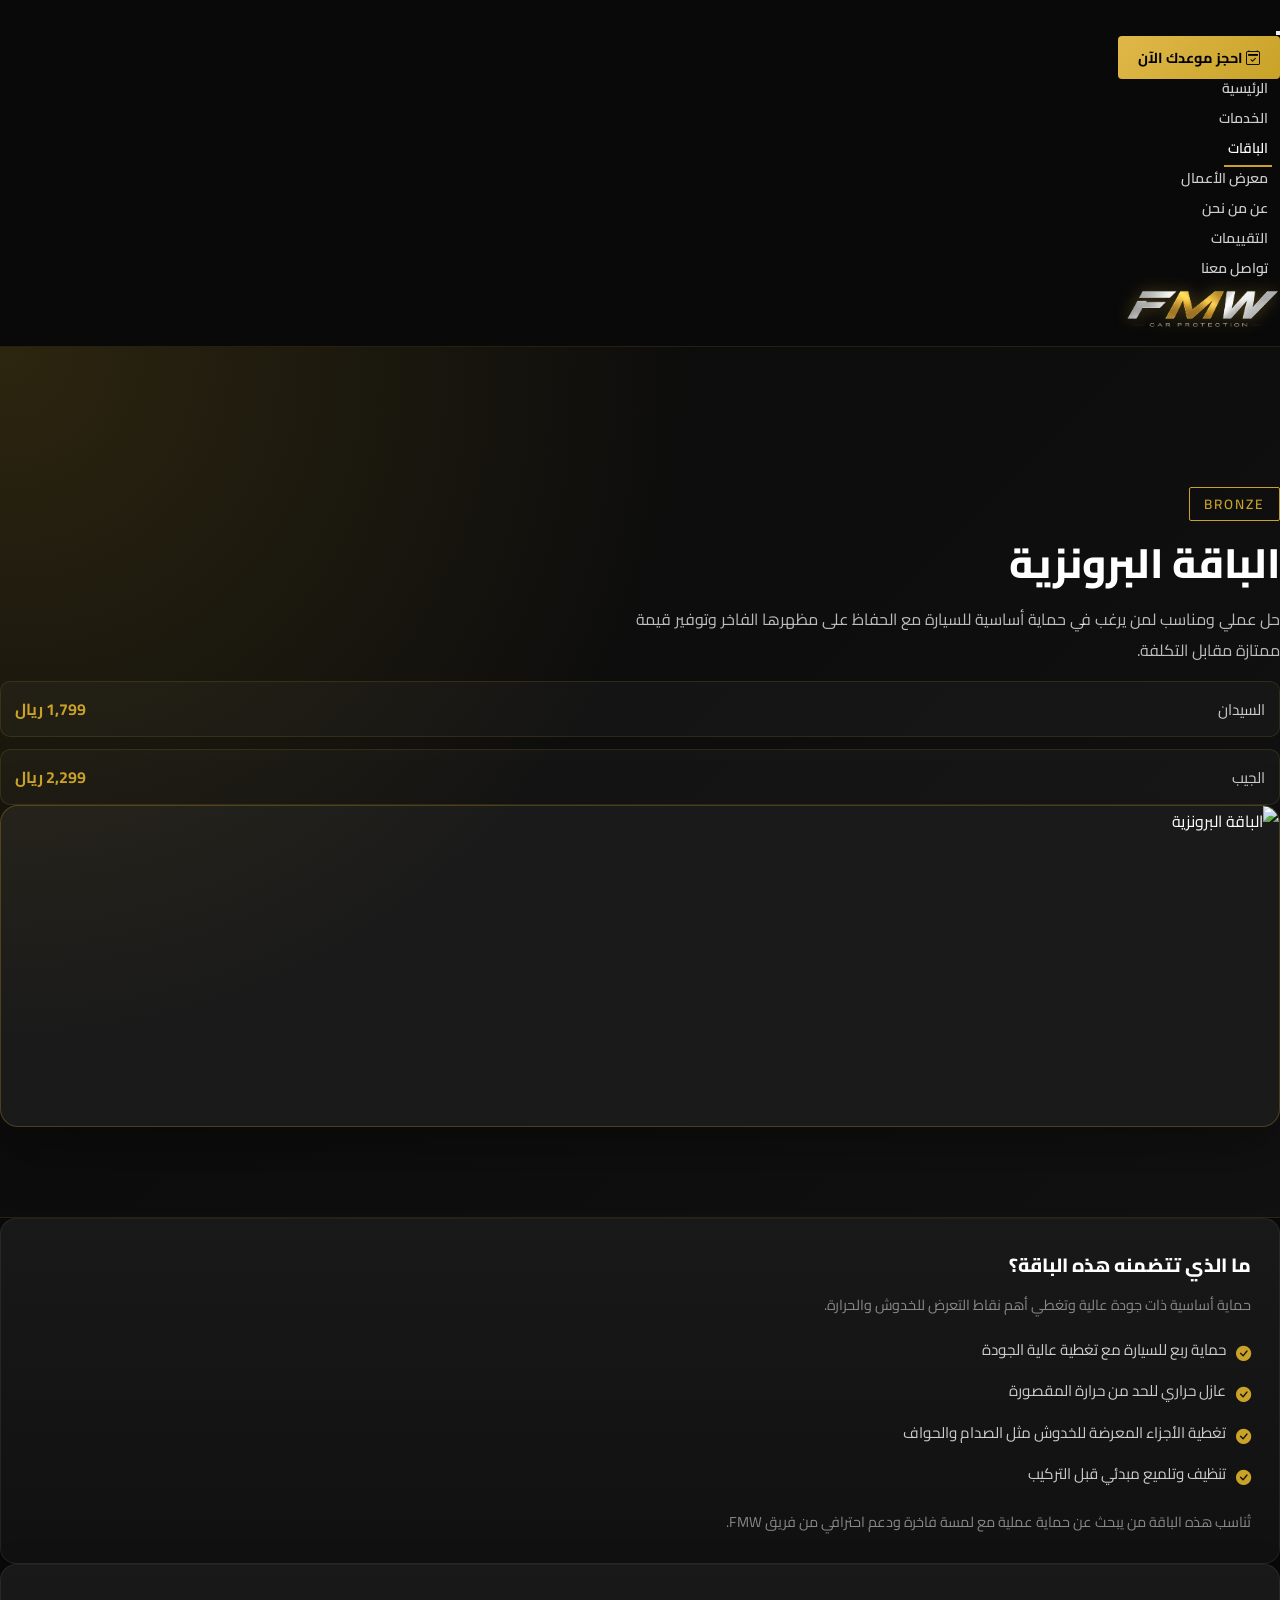
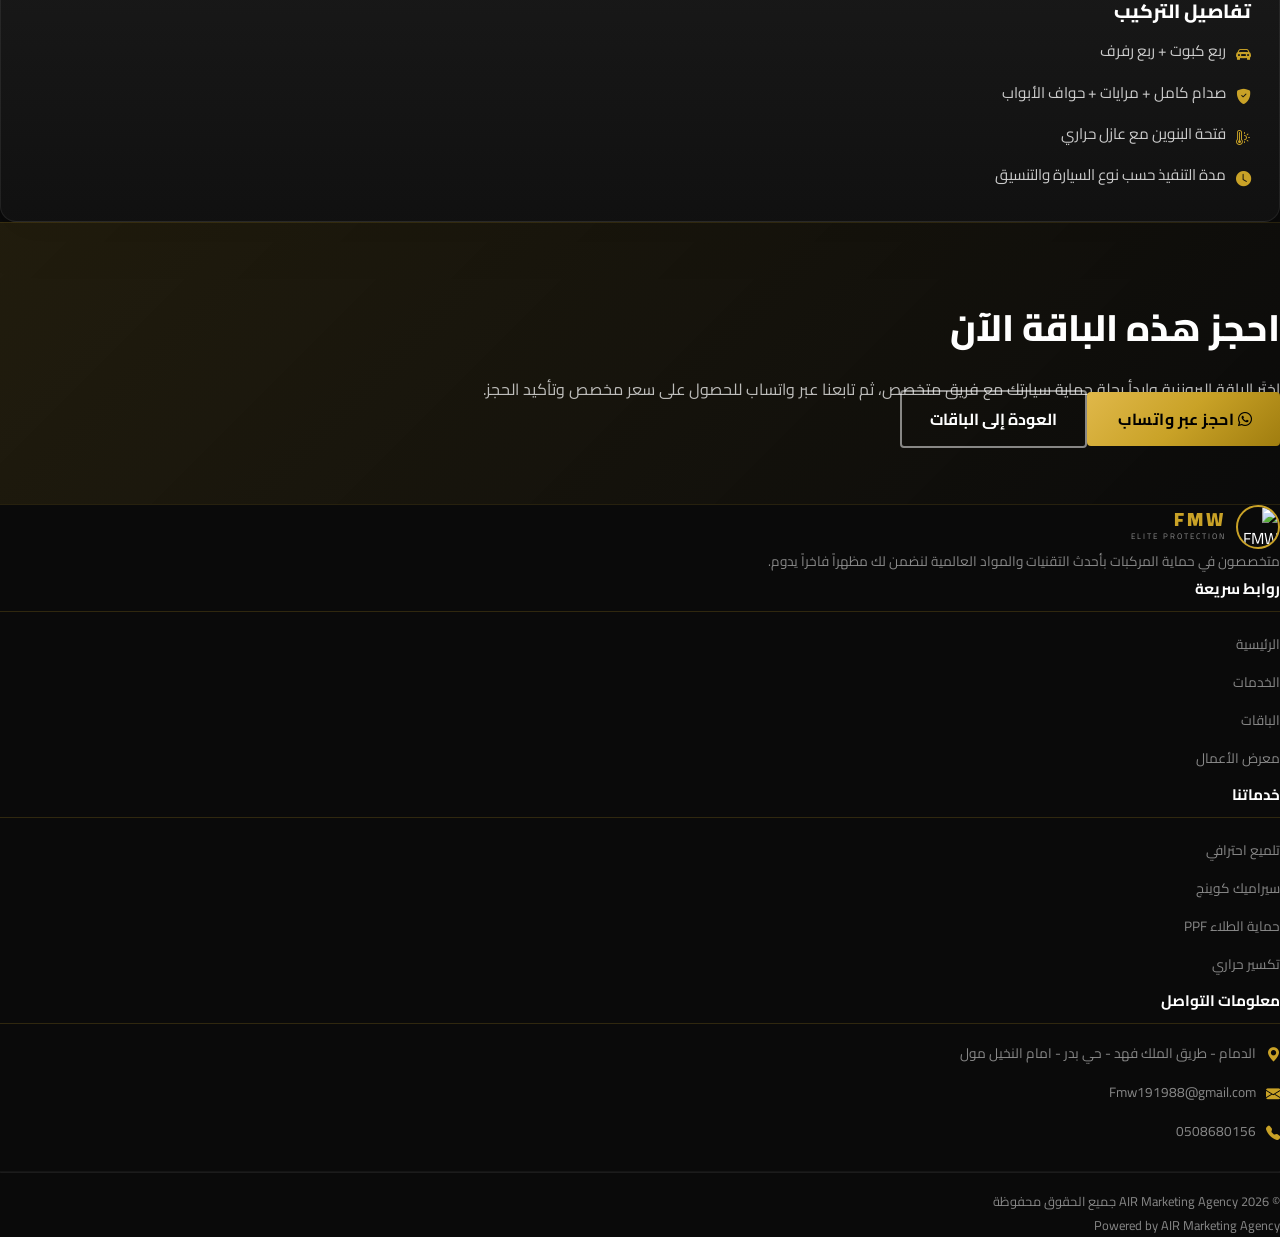
==== package-bronze.html @ 955fd6a6 "Add files via upload" ====
<!DOCTYPE html>
<html lang="ar" dir="rtl">
<head>
  <meta charset="UTF-8" />
  <meta name="viewport" content="width=device-width, initial-scale=1.0" />
  <title>FMW | الباقة البرونزية</title>
  <link rel="preconnect" href="https://fonts.googleapis.com" />
  <link rel="preconnect" href="https://fonts.gstatic.com" crossorigin />
  <link href="https://fonts.googleapis.com/css2?family=Cairo:wght@300;400;500;600;700;800;900&display=swap" rel="stylesheet" />
  <link href="https://cdn.jsdelivr.net/npm/bootstrap@5.3.2/dist/css/bootstrap.rtl.min.css" rel="stylesheet" crossorigin="anonymous" />
  <link rel="stylesheet" href="https://cdn.jsdelivr.net/npm/bootstrap-icons@1.11.4/font/bootstrap-icons.css" />
  <link rel="stylesheet" href="https://cdnjs.cloudflare.com/ajax/libs/font-awesome/6.5.0/css/all.min.css" crossorigin="anonymous" />
  <link rel="icon" href="logo/logo2.png" type="image/png" />
  <link rel="stylesheet" href="styles.css" />
</head>
<body class="pkg-detail-page">
  <nav class="navbar navbar-expand-lg navbar-dark fixed-top fmw-navbar" id="mainNav">
    <div class="container">
      <button class="navbar-toggler border-0" type="button" data-bs-toggle="collapse" data-bs-target="#navMenu" aria-controls="navMenu" aria-expanded="false" aria-label="تبديل التنقل" id="navToggler">
        <span class="navbar-toggler-icon"></span>
      </button>
      <div class="collapse navbar-collapse" id="navMenu">
        <a class="btn fmw-btn-book me-lg-3" href="index.html#contact" id="navBookBtn">
          <i class="bi bi-calendar2-check me-1"></i> احجز موعدك الآن
        </a>
        <ul class="navbar-nav mx-auto gap-lg-2">
          <li class="nav-item"><a class="nav-link" href="index.html#home">الرئيسية</a></li>
          <li class="nav-item"><a class="nav-link" href="index.html#services">الخدمات</a></li>
          <li class="nav-item"><a class="nav-link active" href="index.html#packages">الباقات</a></li>
          <li class="nav-item"><a class="nav-link" href="index.html#work">معرض الأعمال</a></li>
          <li class="nav-item"><a class="nav-link" href="index.html#about">عن من نحن</a></li>
          <li class="nav-item"><a class="nav-link" href="index.html#testimonials">التقييمات</a></li>
          <li class="nav-item"><a class="nav-link" href="index.html#contact">تواصل معنا</a></li>
        </ul>
      </div>
      <a class="navbar-brand fmw-logo-wrap" href="index.html#home">
        <img src="logo/logo2.png" alt="FMW Car Protection Logo" class="fmw-logo-img" />
      </a>
    </div>
  </nav>

  <section class="pkg-detail-hero">
    <div class="container">
      <div class="row align-items-center g-5">
        <div class="col-lg-7">
          <span class="section-tag">BRONZE</span>
          <h1>الباقة البرونزية</h1>
          <p>حل عملي ومناسب لمن يرغب في حماية أساسية للسيارة مع الحفاظ على مظهرها الفاخر وتوفير قيمة ممتازة مقابل التكلفة.</p>
          <div class="pkg-price-box">
            <div class="pkg-price-row"><span>السيدان</span><strong>1,799 ريال</strong></div>
            <div class="pkg-price-row"><span>الجيب</span><strong>2,299 ريال</strong></div>
          </div>
        </div>
        <div class="col-lg-5">
          <div class="pkg-detail-visual">
            <img src="https://images.unsplash.com/photo-1511919884226-fd3cad34687c?auto=format&fit=crop&w=1200&q=80" alt="الباقة البرونزية" />
          </div>
        </div>
      </div>
    </div>
  </section>

  <section class="py-5">
    <div class="container">
      <div class="row g-4">
        <div class="col-lg-8">
          <div class="pkg-detail-card">
            <h3>ما الذي تتضمنه هذه الباقة؟</h3>
            <p class="pkg-detail-subtitle">حماية أساسية ذات جودة عالية وتغطي أهم نقاط التعرض للخدوش والحرارة.</p>
            <ul class="pkg-detail-list">
              <li><i class="bi bi-check-circle-fill"></i> حماية ربع للسيارة مع تغطية عالية الجودة</li>
              <li><i class="bi bi-check-circle-fill"></i> عازل حراري للحد من حرارة المقصورة</li>
              <li><i class="bi bi-check-circle-fill"></i> تغطية الأجزاء المعرضة للخدوش مثل الصدام والحواف</li>
              <li><i class="bi bi-check-circle-fill"></i> تنظيف وتلميع مبدئي قبل التركيب</li>
            </ul>
            <p class="pkg-detail-note">تُناسب هذه الباقة من يبحث عن حماية عملية مع لمسة فاخرة ودعم احترافي من فريق FMW.</p>
          </div>
        </div>
        <div class="col-lg-4">
          <div class="pkg-detail-card">
            <h3>تفاصيل التركيب</h3>
            <ul class="pkg-detail-list">
              <li><i class="bi bi-car-front-fill"></i> ربع كبوت + ربع رفرف</li>
              <li><i class="bi bi-shield-fill-check"></i> صدام كامل + مرايات + حواف الأبواب</li>
              <li><i class="bi bi-thermometer-sun"></i> فتحة البنوين مع عازل حراري</li>
              <li><i class="bi bi-clock-fill"></i> مدة التنفيذ حسب نوع السيارة والتنسيق</li>
            </ul>
          </div>
        </div>
      </div>
    </div>
  </section>

  <section class="pkg-detail-cta">
    <div class="container text-center">
      <h2>احجز هذه الباقة الآن</h2>
      <p>اختَر الباقة البرونزية وابدأ رحلة حماية سيارتك مع فريق متخصص، ثم تابعنا عبر واتساب للحصول على سعر مخصص وتأكيد الحجز.</p>
      <div class="d-flex flex-wrap justify-content-center gap-3 mt-4">
        <a href="https://wa.me/966508680156" class="btn fmw-btn-gold btn-lg" target="_blank" rel="noopener">
          <i class="fab fa-whatsapp me-2"></i> احجز عبر واتساب
        </a>
        <a href="index.html#packages" class="btn fmw-btn-whatsapp btn-lg">العودة إلى الباقات</a>
      </div>
    </div>
  </section>

  <footer class="fmw-footer py-5">
    <div class="container">
      <div class="row gy-4">
        <div class="col-md-4 col-lg-3">
          <div class="footer-brand mb-3">
            <img src="logo/logo.jpeg" alt="FMW Logo" class="footer-logo" />
            <div>
              <span class="footer-brand-title">FMW</span>
              <span class="footer-brand-sub">ELITE PROTECTION</span>
            </div>
          </div>
          <p class="footer-desc">متخصصون في حماية المركبات بأحدث التقنيات والمواد العالمية لنضمن لك مظهراً فاخراً يدوم.</p>
        </div>
        <div class="col-6 col-md-4 col-lg-2">
          <h5 class="footer-heading">روابط سريعة</h5>
          <ul class="footer-links">
            <li><a href="index.html#home">الرئيسية</a></li>
            <li><a href="index.html#services">الخدمات</a></li>
            <li><a href="index.html#packages">الباقات</a></li>
            <li><a href="index.html#work">معرض الأعمال</a></li>
          </ul>
        </div>
        <div class="col-6 col-md-4 col-lg-3">
          <h5 class="footer-heading">خدماتنا</h5>
          <ul class="footer-links">
            <li><a href="index.html#services">تلميع احترافي</a></li>
            <li><a href="index.html#services">سيراميك كوينج</a></li>
            <li><a href="index.html#services">حماية الطلاء PPF</a></li>
            <li><a href="index.html#services">تكسير حراري</a></li>
          </ul>
        </div>
        <div class="col-md-6 col-lg-4">
          <h5 class="footer-heading">معلومات التواصل</h5>
          <ul class="footer-contact-list">
            <li><i class="bi bi-geo-alt-fill"></i><span>الدمام - طريق الملك فهد - حي بدر - امام النخيل مول</span></li>
            <li><i class="bi bi-envelope-fill"></i><span>Fmw191988@gmail.com</span></li>
            <li><i class="bi bi-telephone-fill"></i><span>0508680156</span></li>
          </ul>
        </div>
      </div>
      <hr class="footer-divider" />
      <div class="footer-bottom d-flex flex-column flex-md-row align-items-center justify-content-between">
        <p class="mb-0">© AIR Marketing Agency 2026 جميع الحقوق محفوظة</p>
        <a href="https://www.facebook.com/profile.php?id=61579556794328" target="_blank" class="text-gold-muted">Powered by AIR Marketing Agency</a>
      </div>
    </div>
  </footer>

  <div class="scroll-top-car-wrap" id="scrollTopBtn" aria-label="الرجوع للأعلى">
    <svg class="scroll-car-beams-svg" viewBox="0 0 100 100" fill="none" xmlns="http://www.w3.org/2000/svg">
      <polygon class="headlight-beam left-beam" points="38,12 10,-40 45,-40" fill="url(#beamGlow)" />
      <polygon class="headlight-beam right-beam" points="62,12 55,-40 90,-40" fill="url(#beamGlow)" />
      <circle cx="38" cy="12" r="10" fill="url(#bulbGlow)" />
      <circle cx="62" cy="12" r="10" fill="url(#bulbGlow)" />
      <defs>
        <linearGradient id="beamGlow" x1="50" y1="20" x2="50" y2="-40" gradientUnits="userSpaceOnUse">
          <stop offset="0%" stop-color="var(--gold-light)" stop-opacity="0.95" />
          <stop offset="35%" stop-color="var(--gold)" stop-opacity="0.45" />
          <stop offset="100%" stop-color="var(--gold)" stop-opacity="0" />
        </linearGradient>
        <radialGradient id="bulbGlow" cx="50%" cy="50%" r="50%">
          <stop offset="0%" stop-color="#ffffff" stop-opacity="1" />
          <stop offset="45%" stop-color="var(--gold-light)" stop-opacity="0.8" />
          <stop offset="100%" stop-color="var(--gold)" stop-opacity="0" />
        </radialGradient>
      </defs>
    </svg>
    <img src="logo/dodge_top_down.png" class="scroll-car-img" alt="Dodge Charger SRT" />
  </div>

  <script src="https://code.jquery.com/jquery-3.7.1.min.js" crossorigin="anonymous"></script>
  <script src="https://cdn.jsdelivr.net/npm/bootstrap@5.3.2/dist/js/bootstrap.bundle.min.js" crossorigin="anonymous"></script>
  <script src="https://cdn.jsdelivr.net/npm/lenis@1.1.18/dist/lenis.min.js"></script>
  <script src="scripts.js"></script>
</body>
</html>
---- styles.css ----
/* ============================================================
   FMW Elite Protection - styles.css
   Dark luxury theme - Arabic RTL
   ============================================================ */

/* ---- Google Font + CSS Variables ---- */
@import url('https://fonts.googleapis.com/css2?family=Cairo:wght@300;400;500;600;700;800;900&display=swap');

:root {
  --gold: #c9a227;
  --gold-light: #e0b84a;
  --gold-dark: #a07d0f;
  --dark: #0a0a0a;
  --dark-2: #111111;
  --dark-3: #1a1a1a;
  --dark-4: #222222;
  --dark-5: #2a2a2a;
  --border-dark: rgba(255,255,255,0.07);
  --text-muted: #888;
  --text-light: #ccc;
  --white: #ffffff;
  --transition: all 0.3s cubic-bezier(0.4, 0, 0.2, 1);
  --shadow-gold: 0 0 30px rgba(201,162,39,0.25);
}

/* ---- Reset & Base ---- */
*, *::before, *::after { box-sizing: border-box; margin: 0; padding: 0; }

html { scroll-behavior: smooth; }

body {
  font-family: 'Cairo', sans-serif;
  background-color: var(--dark);
  color: var(--white);
  direction: rtl;
  overflow-x: hidden;
}

img { max-width: 100%; display: block; }

a { text-decoration: none; color: inherit; }

/* ============================================================
   UTILITY
   ============================================================ */
.text-gold { color: var(--gold) !important; }
.text-gold-muted { color: var(--text-muted); }
.bg-dark-2 { background-color: var(--dark-2); }
.z-2 { z-index: 2; position: relative; }

/* ============================================================
   BUTTONS
   ============================================================ */
.fmw-btn-gold {
  background: linear-gradient(135deg, var(--gold-light) 0%, var(--gold) 50%, var(--gold-dark) 100%);
  color: #000;
  font-weight: 700;
  font-family: 'Cairo', sans-serif;
  border: none;
  border-radius: 4px;
  padding: 12px 28px;
  transition: var(--transition);
  letter-spacing: 0.5px;
}
.fmw-btn-gold:hover {
  transform: translateY(-2px);
  box-shadow: 0 8px 25px rgba(201,162,39,0.45);
  color: #000;
  background: linear-gradient(135deg, #f0d060 0%, var(--gold-light) 50%, var(--gold) 100%);
}

.fmw-btn-whatsapp {
  background: transparent;
  color: var(--white);
  font-weight: 700;
  font-family: 'Cairo', sans-serif;
  border: 2px solid rgba(255,255,255,0.5);
  border-radius: 4px;
  padding: 12px 28px;
  transition: var(--transition);
}
.fmw-btn-whatsapp:hover {
  border-color: var(--white);
  background: rgba(255,255,255,0.1);
  color: var(--white);
  transform: translateY(-2px);
}

.fmw-btn-book {
  background: linear-gradient(135deg, var(--gold-light), var(--gold));
  color: #000;
  font-weight: 700;
  font-family: 'Cairo', sans-serif;
  border: none;
  border-radius: 4px;
  padding: 8px 20px;
  font-size: 0.9rem;
  transition: var(--transition);
}
.fmw-btn-book:hover {
  box-shadow: var(--shadow-gold);
  transform: translateY(-1px);
  color: #000;
}

.fmw-btn-outline-gold {
  background: transparent;
  color: var(--gold);
  border: 2px solid var(--gold);
  border-radius: 4px;
  font-weight: 700;
  font-family: 'Cairo', sans-serif;
  padding: 10px 32px;
  transition: var(--transition);
}
.fmw-btn-outline-gold:hover {
  background: var(--gold);
  color: #000;
  transform: translateY(-2px);
  box-shadow: var(--shadow-gold);
}

/* ============================================================
   SECTION HEADERS
   ============================================================ */
.section-tag {
  display: inline-block;
  color: var(--gold);
  font-size: 0.85rem;
  font-weight: 600;
  letter-spacing: 2px;
  text-transform: uppercase;
  margin-bottom: 10px;
  border: 1px solid var(--gold);
  padding: 3px 14px;
  border-radius: 2px;
}

.section-tag-light {
  display: inline-block;
  color: var(--gold);
  font-size: 0.8rem;
  font-weight: 600;
  letter-spacing: 2px;
  text-transform: uppercase;
}

.section-title-ar {
  font-size: clamp(1.6rem, 3vw, 2.4rem);
  font-weight: 800;
  color: var(--white);
  line-height: 1.3;
}

.section-header { margin-bottom: 2rem; }

/* ============================================================
   NAVBAR
   ============================================================ */
.fmw-navbar {
  background: rgba(10, 10, 10, 0.92);
  backdrop-filter: blur(16px);
  -webkit-backdrop-filter: blur(16px);
  border-bottom: 1px solid rgba(201,162,39,0.15);
  padding: 12px 0;
  transition: var(--transition);
  z-index: 1000;
}

.fmw-navbar.scrolled {
  background: rgba(5, 5, 5, 0.98);
  border-bottom-color: rgba(201,162,39,0.3);
  box-shadow: 0 4px 30px rgba(0,0,0,0.5);
}

.fmw-logo-wrap {
  display: flex;
  align-items: center;
  gap: 0;
}

.fmw-logo-img {
  height: 52px;
  width: auto;
  object-fit: contain;
  border-radius: 0;
  border: none;
  filter: drop-shadow(0 0 8px rgba(201,162,39,0.35));
  transition: var(--transition);
  transform-origin: center;
}

.fmw-logo-wrap:hover .fmw-logo-img {
  filter: drop-shadow(0 0 14px rgba(201,162,39,0.65)) brightness(1.1);
  transform: scale(1.05);
}

.navbar-nav .nav-link {
  color: rgba(255,255,255,0.8) !important;
  font-size: 0.88rem;
  font-weight: 600;
  padding: 6px 12px !important;
  border-radius: 4px;
  transition: var(--transition);
  position: relative;
}

.navbar-nav .nav-link::after {
  content: '';
  position: absolute;
  bottom: 0;
  right: 50%;
  left: 50%;
  height: 2px;
  background: var(--gold);
  transition: var(--transition);
}

.navbar-nav .nav-link:hover::after,
.navbar-nav .nav-link.active::after {
  right: 8px;
  left: 8px;
}

.navbar-nav .nav-link:hover,
.navbar-nav .nav-link.active {
  color: var(--white) !important;
}

/* ============================================================
   HERO – Cinematic Video Background
   ============================================================ */
.hero-section {
  min-height: 100vh;
  background-color: var(--dark);
  display: flex;
  align-items: center;
  padding-top: 0;
}

/* ── Full-bleed Video ── */
.hero-video-bg {
  position: absolute;
  inset: 0;
  width: 100%;
  height: 100%;
  object-fit: cover;
  object-position: center;
  z-index: 0;
  /* Subtle slow zoom-in on load */
  animation: heroVideoZoom 20s ease-in-out infinite alternate;
}

@keyframes heroVideoZoom {
  from { transform: scale(1);   }
  to   { transform: scale(1.06); }
}

/* ── Overlay 1 – Dark base ── */
.hero-overlay-base {
  position: absolute;
  inset: 0;
  background: rgba(0, 0, 0, 0.52);
  z-index: 1;
}

/* ── Overlay 2 – Radial gradient (centre bright, edges dark) ── */
.hero-overlay-gradient {
  position: absolute;
  inset: 0;
  background:
    radial-gradient(ellipse 80% 60% at 50% 50%,
      rgba(0,0,0,0) 0%,
      rgba(0,0,0,0.55) 100%),
    linear-gradient(to bottom,
      rgba(0,0,0,0.55) 0%,
      rgba(0,0,0,0.05) 40%,
      rgba(0,0,0,0.05) 60%,
      rgba(0,0,0,0.75) 100%);
  z-index: 2;
}

/* ── Overlay 3 – Vignette ── */
.hero-overlay-vignette {
  position: absolute;
  inset: 0;
  box-shadow: inset 0 0 180px rgba(0,0,0,0.7);
  z-index: 3;
}

/* ── Overlay 4 – Subtle scanlines texture ── */
.hero-overlay-scanlines {
  position: absolute;
  inset: 0;
  background-image: repeating-linear-gradient(
    to bottom,
    transparent,
    transparent 3px,
    rgba(0,0,0,0.03) 3px,
    rgba(0,0,0,0.03) 4px
  );
  z-index: 4;
  pointer-events: none;
}

/* ── Gold Glow Orbs ── */
.hero-glow-orb {
  position: absolute;
  border-radius: 50%;
  filter: blur(80px);
  pointer-events: none;
  z-index: 3;
}
.hero-glow-1 {
  width: 500px;
  height: 500px;
  background: radial-gradient(circle, rgba(201,162,39,0.12) 0%, transparent 70%);
  top: -100px;
  left: 50%;
  transform: translateX(-50%);
  animation: glowPulse 6s ease-in-out infinite;
}
.hero-glow-2 {
  width: 350px;
  height: 350px;
  background: radial-gradient(circle, rgba(201,162,39,0.08) 0%, transparent 70%);
  bottom: 80px;
  right: 10%;
  animation: glowPulse 8s ease-in-out infinite reverse;
}

@keyframes glowPulse {
  0%, 100% { opacity: 0.6; transform: scale(1) translateX(-50%); }
  50%       { opacity: 1;   transform: scale(1.15) translateX(-50%); }
}
.hero-glow-2 { animation: glowPulse2 8s ease-in-out infinite reverse; }
@keyframes glowPulse2 {
  0%, 100% { opacity: 0.5; transform: scale(1);    }
  50%       { opacity: 0.9; transform: scale(1.2);  }
}

/* ── Content z-index ── */
.hero-z { z-index: 10; position: relative; }

.hero-content {
  padding: 3rem 0 2rem;
}

/* ── Brand Badge ── */
.hero-badge {
  display: flex;
  align-items: center;
  justify-content: center;
  gap: 16px;
  animation: fadeSlideDown 0.8s ease both;
}

.hero-badge-line {
  display: block;
  width: 60px;
  height: 1px;
  background: linear-gradient(to right, transparent, var(--gold));
}
.hero-badge-line:last-child {
  background: linear-gradient(to left, transparent, var(--gold));
}

.hero-badge-logo {
  height: 48px;
  width: auto;
  filter: drop-shadow(0 0 10px rgba(201,162,39,0.5)) brightness(1.15);
  animation: logoPulse 4s ease-in-out infinite;
}

@keyframes logoPulse {
  0%, 100% { filter: drop-shadow(0 0 10px rgba(201,162,39,0.5)) brightness(1.1); }
  50%       { filter: drop-shadow(0 0 20px rgba(201,162,39,0.8)) brightness(1.25); }
}

/* ── Main Title ── */
.hero-title {
  font-size: clamp(2.4rem, 6vw, 4.8rem);
  font-weight: 900;
  line-height: 1.15;
  color: var(--white);
  text-shadow: 0 4px 30px rgba(0,0,0,0.6);
  letter-spacing: -0.5px;
  animation: fadeSlideUp 0.9s ease 0.2s both;
}

.hero-title-accent {
  background: linear-gradient(90deg, var(--gold-light), var(--gold), var(--gold-dark));
  -webkit-background-clip: text;
  -webkit-text-fill-color: transparent;
  background-clip: text;
  filter: drop-shadow(0 2px 12px rgba(201,162,39,0.4));
}

/* ── Subtitle ── */
.hero-subtitle {
  font-size: clamp(0.95rem, 1.6vw, 1.15rem);
  color: rgba(255, 255, 255, 0.78);
  line-height: 1.9;
  font-weight: 400;
  animation: fadeSlideUp 0.9s ease 0.35s both;
}

/* ── Service Pills ── */
.hero-pills { animation: fadeSlideUp 0.9s ease 0.45s both; }

.hero-pill {
  display: inline-flex;
  align-items: center;
  gap: 7px;
  background: rgba(255, 255, 255, 0.06);
  border: 1px solid rgba(201, 162, 39, 0.3);
  border-radius: 100px;
  padding: 7px 16px;
  font-size: 0.82rem;
  color: rgba(255, 255, 255, 0.85);
  font-weight: 500;
  cursor: default;
  transition: var(--transition);
  backdrop-filter: blur(6px);
}

.hero-pill i {
  color: var(--gold);
  font-size: 0.9rem;
}

.hero-pill:hover {
  background: rgba(201, 162, 39, 0.18);
  border-color: var(--gold);
  color: var(--white);
  transform: translateY(-2px);
  box-shadow: 0 4px 16px rgba(201,162,39,0.2);
}

/* ── CTA Buttons ── */
.hero-cta { animation: fadeSlideUp 0.9s ease 0.55s both; }

.hero-btn-primary {
  padding: 14px 36px;
  font-size: 1rem;
  border-radius: 6px;
  box-shadow: 0 6px 30px rgba(201,162,39,0.35);
  letter-spacing: 0.3px;
}
.hero-btn-primary:hover {
  box-shadow: 0 10px 40px rgba(201,162,39,0.55);
  transform: translateY(-3px);
}

.hero-btn-secondary {
  padding: 14px 36px;
  font-size: 1rem;
  border-radius: 6px;
}

/* ── Scroll Indicator ── */
.hero-scroll-indicator {
  position: absolute;
  bottom: 36px;
  left: 50%;
  transform: translateX(-50%);
  z-index: 10;
  display: flex;
  flex-direction: column;
  align-items: center;
  gap: 8px;
  animation: fadeIn 1.2s ease 1s both;
}

.hero-scroll-text {
  font-size: 0.7rem;
  color: rgba(255,255,255,0.45);
  letter-spacing: 2px;
  text-transform: uppercase;
  font-weight: 500;
}

.hero-scroll-mouse {
  width: 22px;
  height: 36px;
  border: 1.5px solid rgba(201,162,39,0.5);
  border-radius: 12px;
  display: flex;
  justify-content: center;
  padding-top: 6px;
}

.hero-scroll-wheel {
  width: 3px;
  height: 7px;
  background: var(--gold);
  border-radius: 2px;
  animation: scrollWheel 1.8s ease-in-out infinite;
}

@keyframes scrollWheel {
  0%   { opacity: 1; transform: translateY(0);   }
  80%  { opacity: 0; transform: translateY(10px); }
  100% { opacity: 0; transform: translateY(0);   }
}

/* ── Bottom Gold Bar ── */
.hero-bottom-bar {
  position: absolute;
  bottom: 0;
  left: 0;
  right: 0;
  height: 2px;
  background: linear-gradient(to right, transparent, var(--gold), var(--gold-light), var(--gold), transparent);
  z-index: 10;
  animation: shimmer 3s ease-in-out infinite;
}

@keyframes shimmer {
  0%, 100% { opacity: 0.6; }
  50%       { opacity: 1;   }
}

/* ── Entrance Animations ── */
@keyframes fadeSlideDown {
  from { opacity: 0; transform: translateY(-20px); }
  to   { opacity: 1; transform: translateY(0);     }
}

@keyframes fadeSlideUp {
  from { opacity: 0; transform: translateY(24px); }
  to   { opacity: 1; transform: translateY(0);    }
}

@keyframes fadeIn {
  from { opacity: 0; }
  to   { opacity: 1; }
}



/* ============================================================
   STATS BAR
   ============================================================ */
.stats-bar {
  background: #0d0d0d;
  border-top: 1px solid rgba(201,162,39,0.2);
  border-bottom: 1px solid rgba(201,162,39,0.2);
  padding: 18px 0;
}

.stat-item {
  display: flex;
  align-items: center;
  gap: 14px;
  padding: 8px 10px;
  border-left: 1px solid rgba(255,255,255,0.06);
  justify-content: center;
}

.stat-item:last-child { border-left: none; }

.stat-icon {
  font-size: 1.8rem;
  color: var(--gold);
  flex-shrink: 0;
}

.stat-info {
  display: flex;
  flex-direction: column;
}

.stat-number {
  font-size: 1.5rem;
  font-weight: 800;
  color: var(--gold);
  line-height: 1;
}

.stat-label {
  font-size: 0.78rem;
  color: var(--text-muted);
  margin-top: 3px;
}

/* ============================================================
   SERVICES SECTION
   ============================================================ */
.section-services {
  background: var(--dark-2);
  padding: 80px 0;
}

.service-card {
  background: var(--dark-3);
  border: 1px solid var(--border-dark);
  border-radius: 12px;
  overflow: hidden;
  transition: var(--transition);
  display: flex;
  flex-direction: column;
}

.service-card:hover {
  transform: translateY(-8px);
  border-color: var(--gold);
  box-shadow: 0 20px 50px rgba(0,0,0,0.5), 0 0 0 1px rgba(201,162,39,0.3);
}

.service-card-img {
  position: relative;
  overflow: hidden;
  height: 200px;
}

.service-card-img img {
  width: 100%;
  height: 100%;
  object-fit: cover;
  transition: transform 0.5s ease;
}

.service-card:hover .service-card-img img {
  transform: scale(1.08);
}

.service-card-overlay {
  position: absolute;
  inset: 0;
  background: linear-gradient(to top, rgba(0,0,0,0.7) 0%, transparent 60%);
}

.service-card-body {
  padding: 20px;
  display: flex;
  flex-direction: column;
  flex: 1;
}

.service-card-title {
  font-size: 1.05rem;
  font-weight: 700;
  color: var(--white);
  margin-bottom: 8px;
}

.service-card-text {
  font-size: 0.85rem;
  color: var(--text-muted);
  line-height: 1.7;
  flex: 1;
  margin-bottom: 12px;
}

.service-link {
  font-size: 0.85rem;
  color: var(--gold);
  font-weight: 600;
  display: inline-flex;
  align-items: center;
  gap: 6px;
  transition: var(--transition);
}

.service-link:hover {
  color: var(--gold-light);
  gap: 10px;
}

/* ============================================================
   BEFORE/AFTER (RESULTS) SECTION
   ============================================================ */
.section-results {
  background: var(--dark);
  border-top: 1px solid var(--border-dark);
  border-bottom: 1px solid var(--border-dark);
}

.results-text-panel {
  background: var(--dark-2);
  min-height: 400px;
}

.results-title {
  font-size: 2.5rem;
  font-weight: 900;
  color: var(--white);
}

.results-nav {
  display: flex;
  gap: 10px;
}

.results-nav-btn {
  width: 40px;
  height: 40px;
  border-radius: 50%;
  border: 2px solid rgba(255,255,255,0.2);
  background: transparent;
  color: var(--white);
  display: flex;
  align-items: center;
  justify-content: center;
  cursor: pointer;
  transition: var(--transition);
}

.results-nav-btn.active,
.results-nav-btn:hover {
  border-color: var(--gold);
  background: var(--gold);
  color: #000;
}

/* Comparison slider */
.compare-container {
  position: relative;
  overflow: hidden;
  height: 450px;
  cursor: ew-resize;
  user-select: none;
}

.compare-after,
.compare-before {
  position: absolute;
  inset: 0;
}

.compare-after img,
.compare-before img {
  width: 100%;
  height: 100%;
  object-fit: cover;
}

.compare-before {
  width: 50%;
  overflow: hidden;
  border-right: 2px solid var(--gold);
}

.compare-handle {
  position: absolute;
  top: 0;
  bottom: 0;
  left: 50%;
  transform: translateX(-50%);
  width: 4px;
  background: var(--gold);
  z-index: 5;
  display: flex;
  align-items: center;
  justify-content: center;
}

.compare-handle-circle {
  width: 42px;
  height: 42px;
  border-radius: 50%;
  background: var(--gold);
  border: 3px solid var(--white);
  display: flex;
  align-items: center;
  justify-content: center;
  color: #000;
  font-size: 0.8rem;
  gap: 2px;
  box-shadow: 0 0 20px rgba(201,162,39,0.6);
}

.compare-label {
  position: absolute;
  top: 15px;
  padding: 4px 14px;
  background: rgba(0,0,0,0.7);
  border: 1px solid var(--gold);
  color: var(--gold);
  font-size: 0.8rem;
  font-weight: 700;
  letter-spacing: 1px;
  border-radius: 3px;
  z-index: 4;
}

.compare-label-before { right: calc(50% + 10px); }
.compare-label-after { left: calc(50% + 10px); }

/* ============================================================
   WHY US SECTION
   ============================================================ */
.section-why {
  background: var(--dark-3);
  padding: 80px 0;
}

.why-card {
  padding: 24px 16px;
  border: 1px solid var(--border-dark);
  border-radius: 10px;
  background: var(--dark-4);
  transition: var(--transition);
  cursor: default;
}

.why-card:hover {
  border-color: var(--gold);
  transform: translateY(-5px);
  box-shadow: 0 15px 40px rgba(0,0,0,0.4);
  background: var(--dark-5);
}

.why-icon {
  width: 56px;
  height: 56px;
  border-radius: 50%;
  background: rgba(201,162,39,0.12);
  border: 1px solid rgba(201,162,39,0.3);
  display: flex;
  align-items: center;
  justify-content: center;
  margin: 0 auto 14px;
  font-size: 1.4rem;
  color: var(--gold);
  transition: var(--transition);
}

.why-card:hover .why-icon {
  background: var(--gold);
  color: #000;
  box-shadow: 0 0 20px rgba(201,162,39,0.4);
}

.why-card p {
  font-size: 0.82rem;
  color: var(--text-light);
  margin: 0;
  font-weight: 500;
  line-height: 1.5;
}

/* ============================================================
   PACKAGES SECTION
   ============================================================ */
.section-packages {
  background: var(--dark-2);
  padding: 80px 0;
}

.pkg-card {
  background: var(--dark-3);
  border: 1px solid var(--border-dark);
  border-radius: 12px;
  padding: 28px 20px 20px;
  display: flex;
  flex-direction: column;
  transition: var(--transition);
  position: relative;
  overflow: hidden;
}

.pkg-card:hover {
  transform: translateY(-6px);
  border-color: rgba(201,162,39,0.4);
  box-shadow: 0 20px 50px rgba(0,0,0,0.5);
}

.pkg-card-featured {
  background: var(--dark-4);
  border-color: var(--gold) !important;
  box-shadow: 0 0 40px rgba(201,162,39,0.2);
  transform: scale(1.03);
}

.pkg-card-featured:hover {
  transform: scale(1.03) translateY(-6px);
}

.pkg-popular-badge {
  position: absolute;
  top: 0;
  left: 50%;
  transform: translateX(-50%);
  background: var(--gold);
  color: #000;
  font-size: 0.7rem;
  font-weight: 800;
  padding: 3px 16px;
  border-radius: 0 0 8px 8px;
  letter-spacing: 1px;
  white-space: nowrap;
}

.pkg-badge {
  display: inline-block;
  font-size: 0.9rem;
  font-weight: 800;
  letter-spacing: 3px;
  margin-bottom: 8px;
  padding: 4px 0;
}

.pkg-badge-bronze { color: #cd7f32; }
.pkg-badge-silver { color: #c0c0c0; }
.pkg-badge-gold { color: var(--gold); }
.pkg-badge-platinum { color: #e5e4e2; }

.pkg-name {
  font-size: 1.05rem;
  font-weight: 800;
  color: var(--white);
  margin-bottom: 2px;
}

.pkg-sub {
  font-size: 0.78rem;
  color: var(--text-muted);
  margin-bottom: 14px;
  padding-bottom: 14px;
  border-bottom: 1px solid var(--border-dark);
}

.pkg-features {
  display: flex;
  flex-direction: column;
  gap: 6px;
  margin-bottom: 16px;
}

.pkg-feature {
  font-size: 0.82rem;
  color: var(--text-light);
  display: flex;
  align-items: center;
  gap: 8px;
}

.pkg-feature i {
  color: var(--gold);
  font-size: 0.9rem;
}

.pkg-car-img {
  border-radius: 8px;
  overflow: hidden;
  margin-bottom: 16px;
  flex: 1;
}

.pkg-car-img img {
  width: 100%;
  height: 140px;
  object-fit: cover;
  transition: transform 0.4s ease;
}

.pkg-card:hover .pkg-car-img img { transform: scale(1.06); }

/* Package buttons */
.pkg-btn-bronze, .pkg-btn-silver, .pkg-btn-platinum {
  background: transparent;
  border: 1px solid rgba(255,255,255,0.25);
  color: var(--white);
  font-family: 'Cairo', sans-serif;
  font-weight: 700;
  padding: 10px;
  border-radius: 4px;
  transition: var(--transition);
}

.pkg-btn-bronze:hover {
  background: #cd7f32;
  border-color: #cd7f32;
  color: #000;
}

.pkg-btn-silver:hover {
  background: #c0c0c0;
  border-color: #c0c0c0;
  color: #000;
}

.pkg-btn-platinum:hover {
  background: #e5e4e2;
  border-color: #e5e4e2;
  color: #000;
}

.pkg-btn-gold {
  background: linear-gradient(135deg, var(--gold-light), var(--gold));
  border: none;
  color: #000;
  font-family: 'Cairo', sans-serif;
  font-weight: 700;
  padding: 10px;
  border-radius: 4px;
  transition: var(--transition);
}

.pkg-btn-gold:hover {
  box-shadow: var(--shadow-gold);
  transform: translateY(-2px);
  color: #000;
}

/* ============================================================
   PACKAGE DETAIL PAGES
   ============================================================ */
.pkg-detail-page {
  background: var(--dark);
  color: var(--white);
}

.pkg-detail-hero {
  position: relative;
  overflow: hidden;
  padding: 140px 0 90px;
  background: linear-gradient(135deg, rgba(10,10,10,0.98) 0%, rgba(18,18,18,0.95) 100%);
  border-bottom: 1px solid rgba(201,162,39,0.16);
}

.pkg-detail-hero::before {
  content: '';
  position: absolute;
  inset: 0;
  background: radial-gradient(circle at top left, rgba(201,162,39,0.18), transparent 45%);
  pointer-events: none;
}

.pkg-detail-hero .section-tag {
  margin-bottom: 16px;
}

.pkg-detail-hero h1 {
  font-size: clamp(1.8rem, 3.2vw, 2.8rem);
  font-weight: 800;
  line-height: 1.3;
  margin-bottom: 14px;
}

.pkg-detail-hero p {
  color: rgba(255,255,255,0.72);
  font-size: 1rem;
  line-height: 1.9;
  max-width: 680px;
}

.pkg-detail-visual {
  border: 1px solid rgba(201,162,39,0.28);
  border-radius: 18px;
  overflow: hidden;
  box-shadow: 0 20px 60px rgba(0,0,0,0.35);
  background: var(--dark-3);
}

.pkg-detail-visual img {
  width: 100%;
  height: 100%;
  min-height: 320px;
  object-fit: cover;
}

.pkg-detail-card {
  background: linear-gradient(180deg, rgba(26,26,26,0.95) 0%, rgba(17,17,17,0.97) 100%);
  border: 1px solid rgba(255,255,255,0.07);
  border-radius: 16px;
  padding: 28px;
  height: 100%;
  box-shadow: 0 16px 40px rgba(0,0,0,0.24);
}

.pkg-detail-card h3 {
  font-size: 1.2rem;
  font-weight: 800;
  color: var(--white);
  margin-bottom: 8px;
}

.pkg-detail-subtitle {
  color: var(--text-muted);
  font-size: 0.9rem;
  margin-bottom: 18px;
}

.pkg-detail-list {
  list-style: none;
  padding: 0;
  margin: 0;
  display: flex;
  flex-direction: column;
  gap: 10px;
}

.pkg-detail-list li {
  display: flex;
  align-items: flex-start;
  gap: 10px;
  color: var(--text-light);
  font-size: 0.95rem;
  line-height: 1.8;
}

.pkg-detail-list li i {
  color: var(--gold);
  margin-top: 4px;
  flex-shrink: 0;
}

.pkg-price-box {
  display: flex;
  flex-direction: column;
  gap: 12px;
  margin-top: 16px;
}

.pkg-price-row {
  display: flex;
  justify-content: space-between;
  align-items: center;
  padding: 12px 14px;
  border-radius: 10px;
  background: rgba(255,255,255,0.03);
  border: 1px solid rgba(201,162,39,0.14);
}

.pkg-price-row span {
  color: var(--text-light);
  font-size: 0.95rem;
}

.pkg-price-row strong {
  color: var(--gold);
  font-size: 1rem;
}

.pkg-detail-note {
  margin-top: 18px;
  color: var(--text-muted);
  font-size: 0.9rem;
  line-height: 1.8;
}

.pkg-detail-cta {
  background: linear-gradient(135deg, rgba(201,162,39,0.12), rgba(10,10,10,0.95));
  border-top: 1px solid rgba(201,162,39,0.16);
  padding: 70px 0;
}

.pkg-detail-cta h2 {
  font-size: clamp(1.6rem, 3vw, 2.3rem);
  font-weight: 800;
  margin-bottom: 12px;
}

.pkg-detail-cta p {
  color: rgba(255,255,255,0.72);
  font-size: 1rem;
  line-height: 1.9;
}

/* ============================================================
   PORTFOLIO SECTION
   ============================================================ */
.section-portfolio {
  background: var(--dark);
  padding: 80px 0;
}

.portfolio-tabs {
  flex-wrap: wrap;
}

.port-tab {
  background: transparent;
  border: 1px solid var(--border-dark);
  color: var(--text-muted);
  padding: 7px 18px;
  border-radius: 4px;
  font-family: 'Cairo', sans-serif;
  font-size: 0.85rem;
  font-weight: 600;
  cursor: pointer;
  transition: var(--transition);
}

.port-tab:hover,
.port-tab.active {
  background: var(--gold);
  border-color: var(--gold);
  color: #000;
}

.port-card {
  border-radius: 10px;
  overflow: hidden;
  position: relative;
  aspect-ratio: 4/3;
  cursor: pointer;
}

.port-card img {
  width: 100%;
  height: 100%;
  object-fit: cover;
  transition: transform 0.4s ease;
}

.port-card:hover img { transform: scale(1.08); }

.port-card-overlay {
  position: absolute;
  inset: 0;
  background: linear-gradient(to top, rgba(0,0,0,0.8) 0%, transparent 60%);
  display: flex;
  align-items: flex-end;
  justify-content: center;
  padding: 14px;
  opacity: 0;
  transition: var(--transition);
}

.port-card:hover .port-card-overlay { opacity: 1; }

.port-card-overlay span {
  color: var(--white);
  font-size: 0.85rem;
  font-weight: 700;
  background: var(--gold);
  color: #000;
  padding: 3px 12px;
  border-radius: 3px;
}

.port-item {
  transition: opacity 0.3s ease, transform 0.3s ease;
}

.port-item.hidden {
  display: none;
}

/* ============================================================
   TESTIMONIALS SECTION
   ============================================================ */
.section-testimonials {
  background: var(--dark-2);
  padding: 80px 0;
}

.testi-card {
  background: var(--dark-3);
  border: 1px solid var(--border-dark);
  border-radius: 12px;
  padding: 28px;
  transition: var(--transition);
}

.testi-card:hover {
  border-color: rgba(201,162,39,0.3);
  transform: translateY(-5px);
  box-shadow: 0 15px 40px rgba(0,0,0,0.4);
}

.testi-stars {
  color: var(--gold);
  font-size: 1.1rem;
  letter-spacing: 3px;
  margin-bottom: 14px;
}

.testi-text {
  font-size: 0.9rem;
  color: var(--text-light);
  line-height: 1.8;
  margin-bottom: 20px;
  font-style: italic;
}

.testi-author {
  display: flex;
  align-items: center;
  gap: 12px;
}

.testi-avatar {
  width: 44px;
  height: 44px;
  border-radius: 50%;
  background: linear-gradient(135deg, var(--gold), var(--gold-dark));
  color: #000;
  font-weight: 800;
  font-size: 1.1rem;
  display: flex;
  align-items: center;
  justify-content: center;
  flex-shrink: 0;
}

.testi-author strong {
  display: block;
  font-size: 0.9rem;
  color: var(--white);
}

.testi-author small {
  font-size: 0.78rem;
  color: var(--text-muted);
}

.testi-dots {
  display: flex;
  justify-content: center;
  gap: 8px;
  margin-top: 24px;
}

.testi-dot {
  width: 8px;
  height: 8px;
  border-radius: 50%;
  background: var(--border-dark);
  cursor: pointer;
  transition: var(--transition);
}

.testi-dot.active {
  background: var(--gold);
  transform: scale(1.3);
}

/* ============================================================
   CTA SECTION
   ============================================================ */
.section-cta {
  background: var(--dark-3);
  background-image: url('https://images.unsplash.com/photo-1552519507-da3b142c6e3d?auto=format&fit=crop&w=1920&q=80');
  background-size: cover;
  background-position: center;
  background-attachment: scroll;
  position: relative;
  overflow: hidden;
}

.cta-bg-overlay {
  position: absolute;
  inset: 0;
  background: linear-gradient(to right, rgba(0,0,0,0.92) 0%, rgba(0,0,0,0.75) 60%, rgba(0,0,0,0.4) 100%);
  z-index: 1;
}

.cta-car-bg {
  position: absolute;
  inset: 0;
  background: radial-gradient(ellipse at 20% 50%, rgba(201,162,39,0.08) 0%, transparent 60%);
  z-index: 1;
}

.cta-pretitle {
  font-size: 0.85rem;
  color: var(--gold);
  font-weight: 600;
  letter-spacing: 2px;
  text-transform: uppercase;
  margin-bottom: 10px;
}

.cta-title {
  font-size: clamp(2rem, 4vw, 3rem);
  font-weight: 900;
  color: var(--white);
  margin-bottom: 12px;
}

.cta-sub {
  font-size: 1rem;
  color: rgba(255,255,255,0.7);
  line-height: 1.7;
}

/* ============================================================
   FOOTER
   ============================================================ */
.fmw-footer {
  background: var(--dark);
  border-top: 1px solid rgba(201,162,39,0.15);
}

.footer-brand {
  display: flex;
  align-items: center;
  gap: 10px;
}

.footer-logo {
  width: 44px;
  height: 44px;
  border-radius: 50%;
  object-fit: cover;
  border: 2px solid var(--gold);
}

.footer-brand-title {
  display: block;
  font-size: 1.2rem;
  font-weight: 900;
  color: var(--gold);
  letter-spacing: 3px;
  line-height: 1;
}

.footer-brand-sub {
  display: block;
  font-size: 0.5rem;
  color: var(--text-muted);
  letter-spacing: 2px;
  text-transform: uppercase;
}

.footer-desc {
  font-size: 0.85rem;
  color: var(--text-muted);
  line-height: 1.8;
}

.footer-heading {
  font-size: 0.95rem;
  font-weight: 700;
  color: var(--white);
  margin-bottom: 16px;
  padding-bottom: 8px;
  border-bottom: 1px solid rgba(201,162,39,0.2);
}

.footer-links {
  list-style: none;
  padding: 0;
}

.footer-links li {
  margin-bottom: 8px;
}

.footer-links a {
  font-size: 0.85rem;
  color: var(--text-muted);
  transition: var(--transition);
  display: inline-block;
}

.footer-links a:hover {
  color: var(--gold);
  transform: translateX(-4px);
}

.footer-contact-list {
  list-style: none;
  padding: 0;
  display: flex;
  flex-direction: column;
  gap: 10px;
}

.footer-contact-list li {
  display: flex;
  align-items: flex-start;
  gap: 10px;
  font-size: 0.85rem;
  color: var(--text-muted);
}

.footer-contact-list i {
  color: var(--gold);
  font-size: 0.9rem;
  margin-top: 2px;
  flex-shrink: 0;
}

.social-icon {
  width: 36px;
  height: 36px;
  border-radius: 50%;
  border: 1px solid var(--border-dark);
  display: flex;
  align-items: center;
  justify-content: center;
  color: var(--text-muted);
  font-size: 0.9rem;
  transition: var(--transition);
}

.social-icon:hover {
  border-color: var(--gold);
  background: var(--gold);
  color: #000;
  transform: translateY(-3px);
}

.footer-divider {
  border-color: var(--border-dark);
  margin: 24px 0 16px;
}

.footer-bottom {
  font-size: 0.8rem;
  color: var(--text-muted);
}

/* ============================================================
   SCROLL TO TOP BUTTON
   ============================================================ */
/* ============================================================
   LENIS SMOOTH SCROLL INTEGRATION
   ============================================================ */
html.lenis,
html.lenis body {
  height: auto;
}

.lenis.lenis-smooth {
  scroll-behavior: auto !important;
}

.lenis.lenis-smooth [data-lenis-prevent] {
  overscroll-behavior: contain;
}

.lenis.lenis-stopped {
  overflow: hidden;
}

.lenis.lenis-scrolling iframe {
  pointer-events: none;
}

/* ============================================================
   SCROLL TO TOP CAR (Dodge Charger SRT)
   ============================================================ */
.scroll-top-car-wrap {
  position: fixed;
  bottom: 30px;
  left: 30px;
  width: 75px;
  height: 75px;
  cursor: pointer;
  z-index: 999;
  opacity: 0;
  visibility: hidden;
  transform: translateY(30px) scale(0.9);
  transition: opacity 0.4s ease, visibility 0.4s ease, transform 0.4s cubic-bezier(0.34, 1.56, 0.64, 1);
  filter: drop-shadow(0 8px 15px rgba(0,0,0,0.6));
}

.scroll-top-car-wrap.visible {
  opacity: 1;
  visibility: visible;
  transform: translateY(0) scale(1);
}

.scroll-car-beams-svg {
  position: absolute;
  top: 0;
  left: 0;
  width: 100%;
  height: 100%;
  overflow: visible;
  z-index: 2;
  pointer-events: none;
}

.scroll-car-img {
  position: absolute;
  top: 0;
  left: 0;
  width: 100%;
  height: 100%;
  object-fit: contain;
  transform: rotate(180deg);
  filter: drop-shadow(0 6px 12px rgba(0, 0, 0, 0.7));
  z-index: 1;
  pointer-events: none;
}

/* Headlight beam starts with very faint ambient glow, then gets super bright on hover */
.headlight-beam {
  opacity: 0.15;
  transition: opacity 0.3s ease, transform 0.3s ease;
}

.left-beam {
  transform-origin: 38px 12px;
}

.right-beam {
  transform-origin: 62px 12px;
}

/* Bulbs always have a tiny flare */
.scroll-top-car-wrap circle[fill="url(#bulbGlow)"] {
  opacity: 0.25;
  transition: opacity 0.3s ease;
}

/* Engine vibration and shine on hover */
.scroll-top-car-wrap:hover {
  animation: carVibrate 0.1s linear infinite;
  transform: translateY(-5px) scale(1.05);
}

.scroll-top-car-wrap:hover .headlight-beam {
  opacity: 0.95;
  animation: lightBeamPulse 1.2s ease-in-out infinite alternate;
  transform: scaleY(1.15);
}

.scroll-top-car-wrap:hover circle[fill="url(#bulbGlow)"] {
  opacity: 1;
}

/* Accelerating animation when clicked */
.scroll-top-car-wrap.accelerating {
  animation: carLaunch 0.8s cubic-bezier(0.6, -0.28, 0.735, 0.045) forwards !important;
  pointer-events: none;
}

.scroll-top-car-wrap.accelerating .headlight-beam {
  opacity: 1;
  transform: scaleY(1.5) scaleX(1.1);
  filter: brightness(1.5);
}

@keyframes carVibrate {
  0% { transform: translateY(-5px) translateX(0) scale(1.05); }
  25% { transform: translateY(-5px) translateX(0.5px) scale(1.05); }
  50% { transform: translateY(-4.5px) translateX(-0.5px) scale(1.05); }
  75% { transform: translateY(-5.5px) translateX(0.5px) scale(1.05); }
  100% { transform: translateY(-5px) translateX(0) scale(1.05); }
}

@keyframes lightBeamPulse {
  0% { opacity: 0.75; }
  100% { opacity: 1; filter: brightness(1.3); }
}

@keyframes carLaunch {
  0% {
    transform: translateY(-5px) scale(1.05);
  }
  20% {
    transform: translateY(12px) scale(0.95); /* pre-launch engine rev/dip */
  }
  100% {
    transform: translateY(-120vh) scale(0.65); /* launch out of view to the top */
    opacity: 0.8;
  }
}

/* ============================================================
   AOS-STYLE ENTRANCE ANIMATIONS
   ============================================================ */
.fade-up {
  opacity: 0;
  transform: translateY(30px);
  transition: opacity 0.6s ease, transform 0.6s ease;
}

.fade-up.visible {
  opacity: 1;
  transform: translateY(0);
}

/* ============================================================
   RESPONSIVE
   ============================================================ */

/* Tablet */
@media (max-width: 991.98px) {
  .hero-section {
    background-attachment: scroll;
    background-position: center center;
    min-height: 90vh;
  }
  .section-cta { background-attachment: scroll; }
  .compare-container { height: 300px; }
  .results-text-panel { min-height: auto; }
  .pkg-card-featured { transform: none; }
  .pkg-card-featured:hover { transform: translateY(-6px); }
  .stat-item { border-left: none; border-bottom: 1px solid var(--border-dark); }
  .stat-item:last-child { border-bottom: none; }
}

/* Mobile */
@media (max-width: 767.98px) {
  .fmw-navbar { padding: 8px 0; }
  .fmw-logo-img { width: 38px; height: 38px; }
  .fmw-brand-title { font-size: 1.1rem; }

  .hero-section { min-height: 100svh; }
  .hero-title { font-size: 1.8rem; }
  .hero-subtitle { font-size: 0.9rem; }
  .hero-service-item { padding: 8px 10px; font-size: 0.7rem; }
  .hero-service-item i { font-size: 1rem; }

  .stats-bar { padding: 10px 0; }
  .stat-number { font-size: 1.2rem; }

  .compare-container { height: 220px; }
  .compare-handle-circle { width: 30px; height: 30px; font-size: 0.65rem; }

  .section-services,
  .section-why,
  .section-packages,
  .section-portfolio,
  .section-testimonials { padding: 50px 0; }

  .pkg-card { padding: 20px 16px 16px; }

  .cta-title { font-size: 1.8rem; }

  .footer-brand-title { font-size: 1rem; }

  .scroll-top-btn { bottom: 20px; left: 20px; }
}

/* Small mobile */
@media (max-width: 480px) {
  .hero-services-row { gap: 8px; }
  .hero-cta { flex-direction: column; }
  .hero-cta .btn { width: 100%; text-align: center; }
}





.details{
  color: var(--text-muted);
  font-size: 12px;
  
}

.price {
  font-size: 12px;
  font-weight: 600;
  color: var(--gold);
  line-height: 1;
}
.price span {
  font-size: 12px;
  font-weight: 600;
  color: var(--text-muted);
  margin-left: 4px;
}
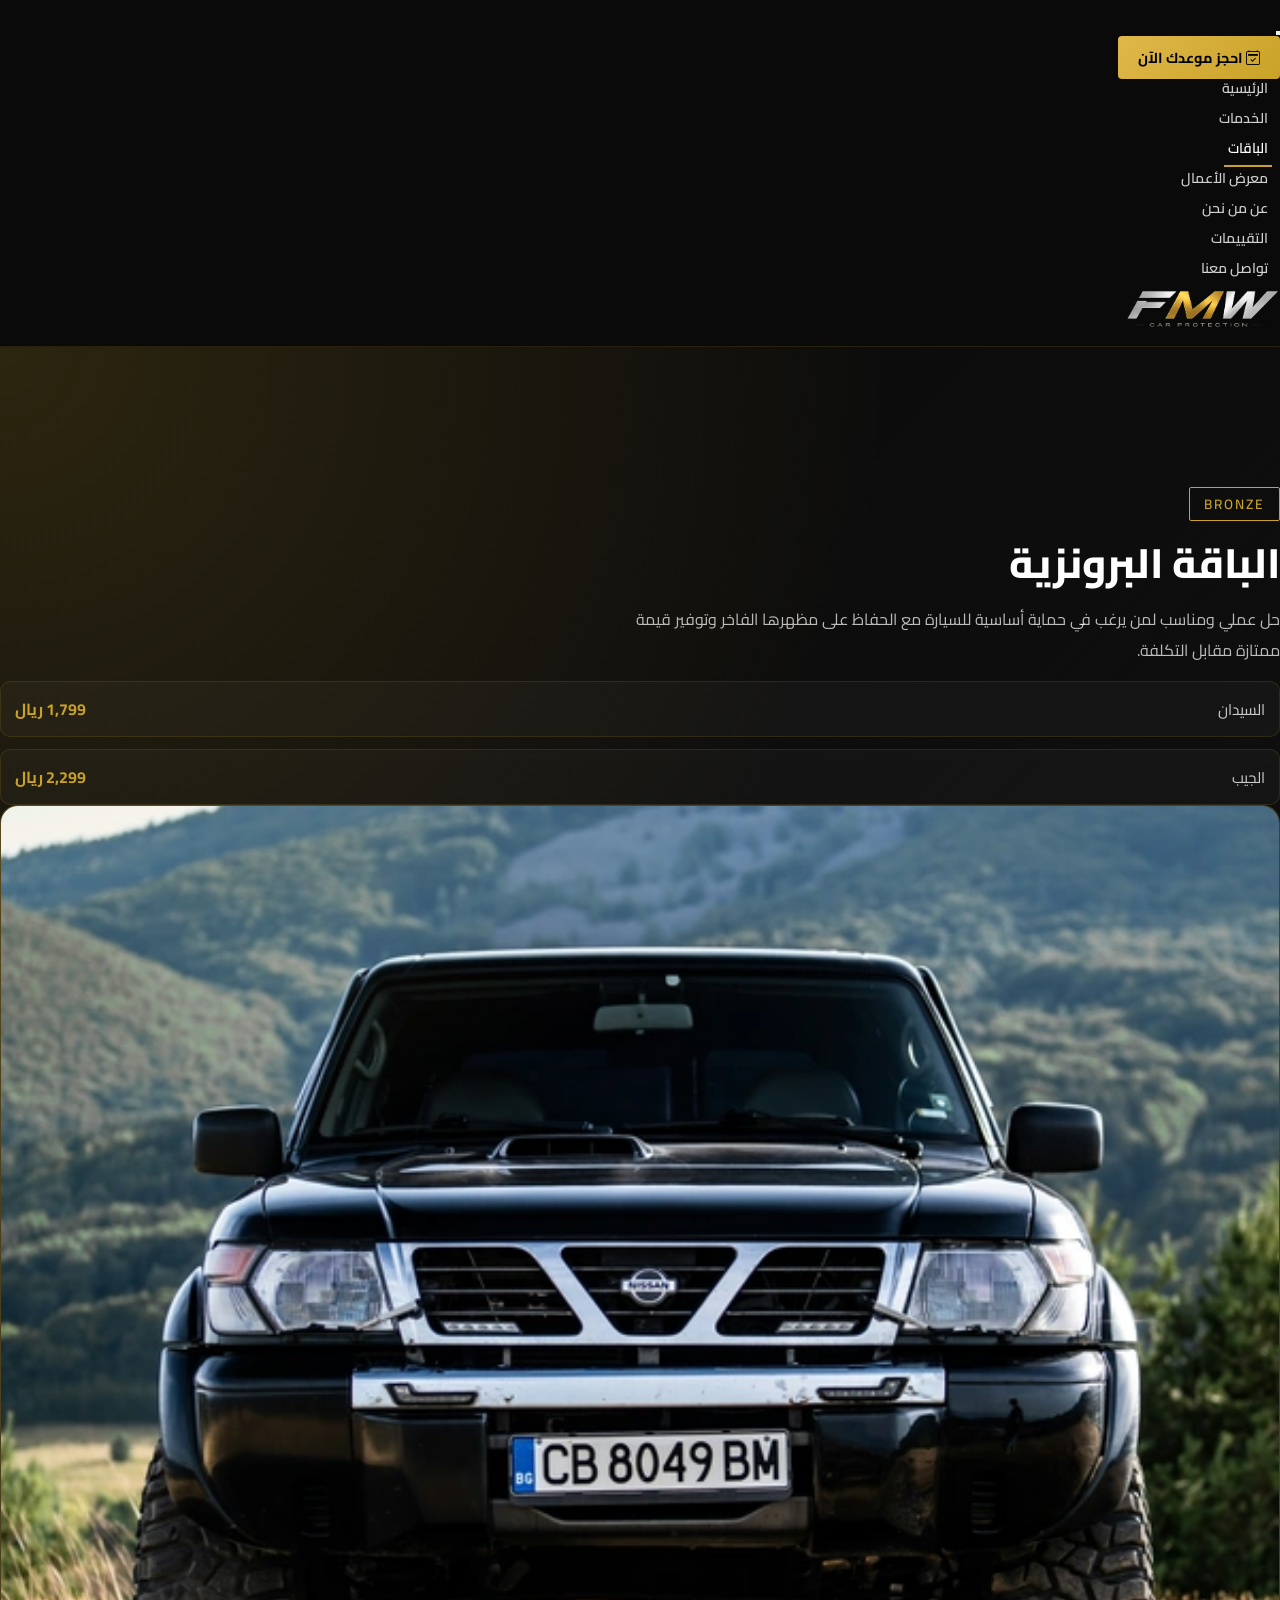
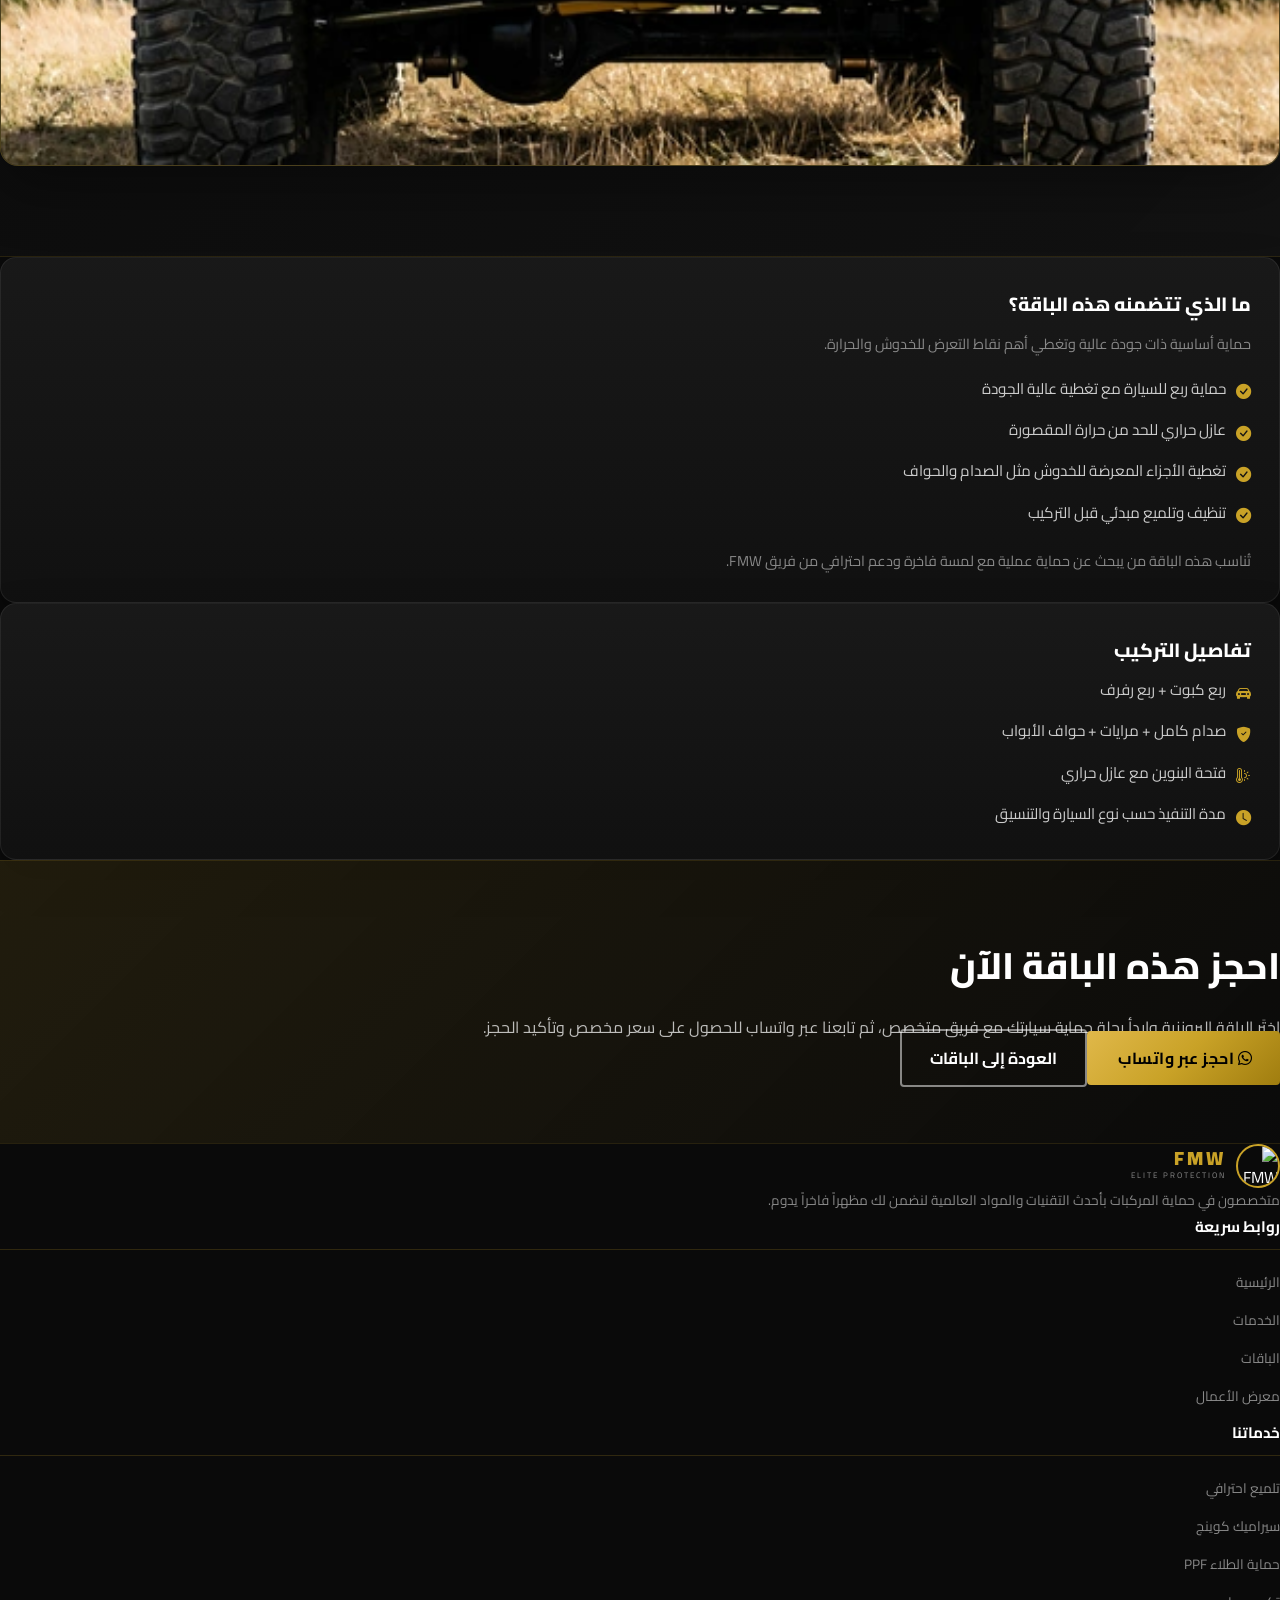
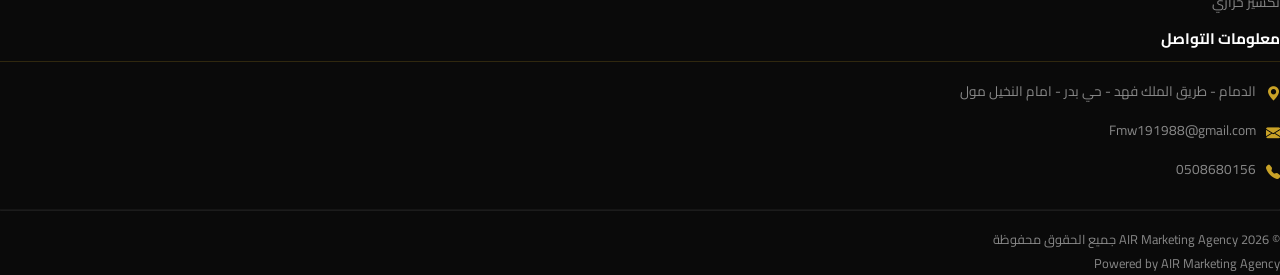
==== commit d884db08: "Add files via upload" ====
--- a/package-bronze.html
+++ b/package-bronze.html
@@ -53,7 +53,7 @@
         </div>
         <div class="col-lg-5">
           <div class="pkg-detail-visual">
-            <img src="https://images.unsplash.com/photo-1511919884226-fd3cad34687c?auto=format&fit=crop&w=1200&q=80" alt="الباقة البرونزية" />
+            <img src="images/7.webp" alt="الباقة البرونزية" />
           </div>
         </div>
       </div>
--- a/styles.css
+++ b/styles.css
@@ -15,18 +15,26 @@
   --dark-3: #1a1a1a;
   --dark-4: #222222;
   --dark-5: #2a2a2a;
-  --border-dark: rgba(255,255,255,0.07);
+  --border-dark: rgba(255, 255, 255, 0.07);
   --text-muted: #888;
   --text-light: #ccc;
   --white: #ffffff;
   --transition: all 0.3s cubic-bezier(0.4, 0, 0.2, 1);
-  --shadow-gold: 0 0 30px rgba(201,162,39,0.25);
+  --shadow-gold: 0 0 30px rgba(201, 162, 39, 0.25);
 }
 
 /* ---- Reset & Base ---- */
-*, *::before, *::after { box-sizing: border-box; margin: 0; padding: 0; }
-
-html { scroll-behavior: smooth; }
+*,
+*::before,
+*::after {
+  box-sizing: border-box;
+  margin: 0;
+  padding: 0;
+}
+
+html {
+  scroll-behavior: smooth;
+}
 
 body {
   font-family: 'Cairo', sans-serif;
@@ -36,17 +44,35 @@
   overflow-x: hidden;
 }
 
-img { max-width: 100%; display: block; }
-
-a { text-decoration: none; color: inherit; }
+img {
+  max-width: 100%;
+  display: block;
+}
+
+a {
+  text-decoration: none;
+  color: inherit;
+}
 
 /* ============================================================
    UTILITY
    ============================================================ */
-.text-gold { color: var(--gold) !important; }
-.text-gold-muted { color: var(--text-muted); }
-.bg-dark-2 { background-color: var(--dark-2); }
-.z-2 { z-index: 2; position: relative; }
+.text-gold {
+  color: var(--gold) !important;
+}
+
+.text-gold-muted {
+  color: var(--text-muted);
+}
+
+.bg-dark-2 {
+  background-color: var(--dark-2);
+}
+
+.z-2 {
+  z-index: 2;
+  position: relative;
+}
 
 /* ============================================================
    BUTTONS
@@ -62,9 +88,10 @@
   transition: var(--transition);
   letter-spacing: 0.5px;
 }
+
 .fmw-btn-gold:hover {
   transform: translateY(-2px);
-  box-shadow: 0 8px 25px rgba(201,162,39,0.45);
+  box-shadow: 0 8px 25px rgba(201, 162, 39, 0.45);
   color: #000;
   background: linear-gradient(135deg, #f0d060 0%, var(--gold-light) 50%, var(--gold) 100%);
 }
@@ -74,14 +101,15 @@
   color: var(--white);
   font-weight: 700;
   font-family: 'Cairo', sans-serif;
-  border: 2px solid rgba(255,255,255,0.5);
+  border: 2px solid rgba(255, 255, 255, 0.5);
   border-radius: 4px;
   padding: 12px 28px;
   transition: var(--transition);
 }
+
 .fmw-btn-whatsapp:hover {
   border-color: var(--white);
-  background: rgba(255,255,255,0.1);
+  background: rgba(255, 255, 255, 0.1);
   color: var(--white);
   transform: translateY(-2px);
 }
@@ -97,6 +125,7 @@
   font-size: 0.9rem;
   transition: var(--transition);
 }
+
 .fmw-btn-book:hover {
   box-shadow: var(--shadow-gold);
   transform: translateY(-1px);
@@ -113,6 +142,7 @@
   padding: 10px 32px;
   transition: var(--transition);
 }
+
 .fmw-btn-outline-gold:hover {
   background: var(--gold);
   color: #000;
@@ -152,16 +182,18 @@
   line-height: 1.3;
 }
 
-.section-header { margin-bottom: 2rem; }
+.section-header {
+  margin-bottom: 2rem;
+}
 
 /* ============================================================
    NAVBAR
    ============================================================ */
 .fmw-navbar {
   background: rgba(10, 10, 10, 0.92);
-  backdrop-filter: blur(16px);
-  -webkit-backdrop-filter: blur(16px);
-  border-bottom: 1px solid rgba(201,162,39,0.15);
+  /* backdrop-filter: blur(16px); */
+  /* -webkit-backdrop-filter: blur(16px); */
+  border-bottom: 1px solid rgba(201, 162, 39, 0.15);
   padding: 12px 0;
   transition: var(--transition);
   z-index: 1000;
@@ -169,8 +201,8 @@
 
 .fmw-navbar.scrolled {
   background: rgba(5, 5, 5, 0.98);
-  border-bottom-color: rgba(201,162,39,0.3);
-  box-shadow: 0 4px 30px rgba(0,0,0,0.5);
+  border-bottom-color: rgba(201, 162, 39, 0.3);
+  box-shadow: 0 4px 30px rgba(0, 0, 0, 0.5);
 }
 
 .fmw-logo-wrap {
@@ -185,18 +217,18 @@
   object-fit: contain;
   border-radius: 0;
   border: none;
-  filter: drop-shadow(0 0 8px rgba(201,162,39,0.35));
+  /* filter: drop-shadow(0 0 8px rgba(201,162,39,0.35)); */
   transition: var(--transition);
   transform-origin: center;
 }
 
 .fmw-logo-wrap:hover .fmw-logo-img {
-  filter: drop-shadow(0 0 14px rgba(201,162,39,0.65)) brightness(1.1);
+  /* filter: drop-shadow(0 0 14px rgba(201,162,39,0.65)) brightness(1.1); */
   transform: scale(1.05);
 }
 
 .navbar-nav .nav-link {
-  color: rgba(255,255,255,0.8) !important;
+  color: rgba(255, 255, 255, 0.8) !important;
   font-size: 0.88rem;
   font-weight: 600;
   padding: 6px 12px !important;
@@ -249,11 +281,17 @@
   z-index: 0;
   /* Subtle slow zoom-in on load */
   animation: heroVideoZoom 20s ease-in-out infinite alternate;
+  /* display: none; */
 }
 
 @keyframes heroVideoZoom {
-  from { transform: scale(1);   }
-  to   { transform: scale(1.06); }
+  from {
+    transform: scale(1);
+  }
+
+  to {
+    transform: scale(1.06);
+  }
 }
 
 /* ── Overlay 1 – Dark base ── */
@@ -270,13 +308,13 @@
   inset: 0;
   background:
     radial-gradient(ellipse 80% 60% at 50% 50%,
-      rgba(0,0,0,0) 0%,
-      rgba(0,0,0,0.55) 100%),
+      rgba(0, 0, 0, 0) 0%,
+      rgba(0, 0, 0, 0.55) 100%),
     linear-gradient(to bottom,
-      rgba(0,0,0,0.55) 0%,
-      rgba(0,0,0,0.05) 40%,
-      rgba(0,0,0,0.05) 60%,
-      rgba(0,0,0,0.75) 100%);
+      rgba(0, 0, 0, 0.55) 0%,
+      rgba(0, 0, 0, 0.05) 40%,
+      rgba(0, 0, 0, 0.05) 60%,
+      rgba(0, 0, 0, 0.75) 100%);
   z-index: 2;
 }
 
@@ -284,7 +322,7 @@
 .hero-overlay-vignette {
   position: absolute;
   inset: 0;
-  box-shadow: inset 0 0 180px rgba(0,0,0,0.7);
+  box-shadow: inset 0 0 180px rgba(0, 0, 0, 0.7);
   z-index: 3;
 }
 
@@ -292,13 +330,11 @@
 .hero-overlay-scanlines {
   position: absolute;
   inset: 0;
-  background-image: repeating-linear-gradient(
-    to bottom,
-    transparent,
-    transparent 3px,
-    rgba(0,0,0,0.03) 3px,
-    rgba(0,0,0,0.03) 4px
-  );
+  background-image: repeating-linear-gradient(to bottom,
+      transparent,
+      transparent 3px,
+      rgba(0, 0, 0, 0.03) 3px,
+      rgba(0, 0, 0, 0.03) 4px);
   z-index: 4;
   pointer-events: none;
 }
@@ -307,40 +343,67 @@
 .hero-glow-orb {
   position: absolute;
   border-radius: 50%;
-  filter: blur(80px);
+  /* filter: blur(80px); */
   pointer-events: none;
   z-index: 3;
 }
+
 .hero-glow-1 {
   width: 500px;
   height: 500px;
-  background: radial-gradient(circle, rgba(201,162,39,0.12) 0%, transparent 70%);
+  background: radial-gradient(circle, rgba(201, 162, 39, 0.12) 0%, transparent 70%);
   top: -100px;
   left: 50%;
   transform: translateX(-50%);
   animation: glowPulse 6s ease-in-out infinite;
 }
+
 .hero-glow-2 {
   width: 350px;
   height: 350px;
-  background: radial-gradient(circle, rgba(201,162,39,0.08) 0%, transparent 70%);
+  background: radial-gradient(circle, rgba(201, 162, 39, 0.08) 0%, transparent 70%);
   bottom: 80px;
   right: 10%;
   animation: glowPulse 8s ease-in-out infinite reverse;
 }
 
 @keyframes glowPulse {
-  0%, 100% { opacity: 0.6; transform: scale(1) translateX(-50%); }
-  50%       { opacity: 1;   transform: scale(1.15) translateX(-50%); }
-}
-.hero-glow-2 { animation: glowPulse2 8s ease-in-out infinite reverse; }
+
+  0%,
+  100% {
+    opacity: 0.6;
+    transform: scale(1) translateX(-50%);
+  }
+
+  50% {
+    opacity: 1;
+    transform: scale(1.15) translateX(-50%);
+  }
+}
+
+.hero-glow-2 {
+  animation: glowPulse2 8s ease-in-out infinite reverse;
+}
+
 @keyframes glowPulse2 {
-  0%, 100% { opacity: 0.5; transform: scale(1);    }
-  50%       { opacity: 0.9; transform: scale(1.2);  }
+
+  0%,
+  100% {
+    opacity: 0.5;
+    transform: scale(1);
+  }
+
+  50% {
+    opacity: 0.9;
+    transform: scale(1.2);
+  }
 }
 
 /* ── Content z-index ── */
-.hero-z { z-index: 10; position: relative; }
+.hero-z {
+  z-index: 10;
+  position: relative;
+}
 
 .hero-content {
   padding: 3rem 0 2rem;
@@ -361,6 +424,7 @@
   height: 1px;
   background: linear-gradient(to right, transparent, var(--gold));
 }
+
 .hero-badge-line:last-child {
   background: linear-gradient(to left, transparent, var(--gold));
 }
@@ -368,13 +432,13 @@
 .hero-badge-logo {
   height: 48px;
   width: auto;
-  filter: drop-shadow(0 0 10px rgba(201,162,39,0.5)) brightness(1.15);
+  /* filter: drop-shadow(0 0 10px rgba(201,162,39,0.5)) brightness(1.15); */
   animation: logoPulse 4s ease-in-out infinite;
 }
 
 @keyframes logoPulse {
-  0%, 100% { filter: drop-shadow(0 0 10px rgba(201,162,39,0.5)) brightness(1.1); }
-  50%       { filter: drop-shadow(0 0 20px rgba(201,162,39,0.8)) brightness(1.25); }
+  /* 0%, 100% { filter: drop-shadow(0 0 10px rgba(201,162,39,0.5)) brightness(1.1); } */
+  /* 50%       { filter: drop-shadow(0 0 20px rgba(201,162,39,0.8)) brightness(1.25); } */
 }
 
 /* ── Main Title ── */
@@ -383,7 +447,7 @@
   font-weight: 900;
   line-height: 1.15;
   color: var(--white);
-  text-shadow: 0 4px 30px rgba(0,0,0,0.6);
+  text-shadow: 0 4px 30px rgba(0, 0, 0, 0.6);
   letter-spacing: -0.5px;
   animation: fadeSlideUp 0.9s ease 0.2s both;
 }
@@ -393,7 +457,7 @@
   -webkit-background-clip: text;
   -webkit-text-fill-color: transparent;
   background-clip: text;
-  filter: drop-shadow(0 2px 12px rgba(201,162,39,0.4));
+  /* filter: drop-shadow(0 2px 12px rgba(201,162,39,0.4)); */
 }
 
 /* ── Subtitle ── */
@@ -406,7 +470,9 @@
 }
 
 /* ── Service Pills ── */
-.hero-pills { animation: fadeSlideUp 0.9s ease 0.45s both; }
+.hero-pills {
+  animation: fadeSlideUp 0.9s ease 0.45s both;
+}
 
 .hero-pill {
   display: inline-flex;
@@ -421,7 +487,7 @@
   font-weight: 500;
   cursor: default;
   transition: var(--transition);
-  backdrop-filter: blur(6px);
+  /* backdrop-filter: blur(6px); */
 }
 
 .hero-pill i {
@@ -434,21 +500,24 @@
   border-color: var(--gold);
   color: var(--white);
   transform: translateY(-2px);
-  box-shadow: 0 4px 16px rgba(201,162,39,0.2);
+  box-shadow: 0 4px 16px rgba(201, 162, 39, 0.2);
 }
 
 /* ── CTA Buttons ── */
-.hero-cta { animation: fadeSlideUp 0.9s ease 0.55s both; }
+.hero-cta {
+  animation: fadeSlideUp 0.9s ease 0.55s both;
+}
 
 .hero-btn-primary {
   padding: 14px 36px;
   font-size: 1rem;
   border-radius: 6px;
-  box-shadow: 0 6px 30px rgba(201,162,39,0.35);
+  box-shadow: 0 6px 30px rgba(201, 162, 39, 0.35);
   letter-spacing: 0.3px;
 }
+
 .hero-btn-primary:hover {
-  box-shadow: 0 10px 40px rgba(201,162,39,0.55);
+  box-shadow: 0 10px 40px rgba(201, 162, 39, 0.55);
   transform: translateY(-3px);
 }
 
@@ -474,7 +543,7 @@
 
 .hero-scroll-text {
   font-size: 0.7rem;
-  color: rgba(255,255,255,0.45);
+  color: rgba(255, 255, 255, 0.45);
   letter-spacing: 2px;
   text-transform: uppercase;
   font-weight: 500;
@@ -483,7 +552,7 @@
 .hero-scroll-mouse {
   width: 22px;
   height: 36px;
-  border: 1.5px solid rgba(201,162,39,0.5);
+  border: 1.5px solid rgba(201, 162, 39, 0.5);
   border-radius: 12px;
   display: flex;
   justify-content: center;
@@ -499,9 +568,20 @@
 }
 
 @keyframes scrollWheel {
-  0%   { opacity: 1; transform: translateY(0);   }
-  80%  { opacity: 0; transform: translateY(10px); }
-  100% { opacity: 0; transform: translateY(0);   }
+  0% {
+    opacity: 1;
+    transform: translateY(0);
+  }
+
+  80% {
+    opacity: 0;
+    transform: translateY(10px);
+  }
+
+  100% {
+    opacity: 0;
+    transform: translateY(0);
+  }
 }
 
 /* ── Bottom Gold Bar ── */
@@ -517,24 +597,50 @@
 }
 
 @keyframes shimmer {
-  0%, 100% { opacity: 0.6; }
-  50%       { opacity: 1;   }
+
+  0%,
+  100% {
+    opacity: 0.6;
+  }
+
+  50% {
+    opacity: 1;
+  }
 }
 
 /* ── Entrance Animations ── */
 @keyframes fadeSlideDown {
-  from { opacity: 0; transform: translateY(-20px); }
-  to   { opacity: 1; transform: translateY(0);     }
+  from {
+    opacity: 0;
+    transform: translateY(-20px);
+  }
+
+  to {
+    opacity: 1;
+    transform: translateY(0);
+  }
 }
 
 @keyframes fadeSlideUp {
-  from { opacity: 0; transform: translateY(24px); }
-  to   { opacity: 1; transform: translateY(0);    }
+  from {
+    opacity: 0;
+    transform: translateY(24px);
+  }
+
+  to {
+    opacity: 1;
+    transform: translateY(0);
+  }
 }
 
 @keyframes fadeIn {
-  from { opacity: 0; }
-  to   { opacity: 1; }
+  from {
+    opacity: 0;
+  }
+
+  to {
+    opacity: 1;
+  }
 }
 
 
@@ -544,8 +650,8 @@
    ============================================================ */
 .stats-bar {
   background: #0d0d0d;
-  border-top: 1px solid rgba(201,162,39,0.2);
-  border-bottom: 1px solid rgba(201,162,39,0.2);
+  border-top: 1px solid rgba(201, 162, 39, 0.2);
+  border-bottom: 1px solid rgba(201, 162, 39, 0.2);
   padding: 18px 0;
 }
 
@@ -554,11 +660,13 @@
   align-items: center;
   gap: 14px;
   padding: 8px 10px;
-  border-left: 1px solid rgba(255,255,255,0.06);
+  border-left: 1px solid rgba(255, 255, 255, 0.06);
   justify-content: center;
 }
 
-.stat-item:last-child { border-left: none; }
+.stat-item:last-child {
+  border-left: none;
+}
 
 .stat-icon {
   font-size: 1.8rem;
@@ -600,12 +708,13 @@
   transition: var(--transition);
   display: flex;
   flex-direction: column;
+  contain: content;
 }
 
 .service-card:hover {
   transform: translateY(-8px);
   border-color: var(--gold);
-  box-shadow: 0 20px 50px rgba(0,0,0,0.5), 0 0 0 1px rgba(201,162,39,0.3);
+  box-shadow: 0 20px 50px rgba(0, 0, 0, 0.5), 0 0 0 1px rgba(201, 162, 39, 0.3);
 }
 
 .service-card-img {
@@ -618,7 +727,9 @@
   width: 100%;
   height: 100%;
   object-fit: cover;
-  transition: transform 0.5s ease;
+
+  content-visibility: auto;
+  contain: layout paint;
 }
 
 .service-card:hover .service-card-img img {
@@ -628,7 +739,7 @@
 .service-card-overlay {
   position: absolute;
   inset: 0;
-  background: linear-gradient(to top, rgba(0,0,0,0.7) 0%, transparent 60%);
+  background: linear-gradient(to top, rgba(0, 0, 0, 0.7) 0%, transparent 60%);
 }
 
 .service-card-body {
@@ -697,7 +808,7 @@
   width: 40px;
   height: 40px;
   border-radius: 50%;
-  border: 2px solid rgba(255,255,255,0.2);
+  border: 2px solid rgba(255, 255, 255, 0.2);
   background: transparent;
   color: var(--white);
   display: flex;
@@ -768,14 +879,14 @@
   color: #000;
   font-size: 0.8rem;
   gap: 2px;
-  box-shadow: 0 0 20px rgba(201,162,39,0.6);
+  box-shadow: 0 0 20px rgba(201, 162, 39, 0.6);
 }
 
 .compare-label {
   position: absolute;
   top: 15px;
   padding: 4px 14px;
-  background: rgba(0,0,0,0.7);
+  background: rgba(0, 0, 0, 0.7);
   border: 1px solid var(--gold);
   color: var(--gold);
   font-size: 0.8rem;
@@ -785,8 +896,13 @@
   z-index: 4;
 }
 
-.compare-label-before { right: calc(50% + 10px); }
-.compare-label-after { left: calc(50% + 10px); }
+.compare-label-before {
+  right: calc(50% + 10px);
+}
+
+.compare-label-after {
+  left: calc(50% + 10px);
+}
 
 /* ============================================================
    WHY US SECTION
@@ -808,7 +924,7 @@
 .why-card:hover {
   border-color: var(--gold);
   transform: translateY(-5px);
-  box-shadow: 0 15px 40px rgba(0,0,0,0.4);
+  box-shadow: 0 15px 40px rgba(0, 0, 0, 0.4);
   background: var(--dark-5);
 }
 
@@ -816,8 +932,8 @@
   width: 56px;
   height: 56px;
   border-radius: 50%;
-  background: rgba(201,162,39,0.12);
-  border: 1px solid rgba(201,162,39,0.3);
+  background: rgba(201, 162, 39, 0.12);
+  border: 1px solid rgba(201, 162, 39, 0.3);
   display: flex;
   align-items: center;
   justify-content: center;
@@ -830,7 +946,7 @@
 .why-card:hover .why-icon {
   background: var(--gold);
   color: #000;
-  box-shadow: 0 0 20px rgba(201,162,39,0.4);
+  box-shadow: 0 0 20px rgba(201, 162, 39, 0.4);
 }
 
 .why-card p {
@@ -863,14 +979,14 @@
 
 .pkg-card:hover {
   transform: translateY(-6px);
-  border-color: rgba(201,162,39,0.4);
-  box-shadow: 0 20px 50px rgba(0,0,0,0.5);
+  border-color: rgba(201, 162, 39, 0.4);
+  box-shadow: 0 20px 50px rgba(0, 0, 0, 0.5);
 }
 
 .pkg-card-featured {
   background: var(--dark-4);
   border-color: var(--gold) !important;
-  box-shadow: 0 0 40px rgba(201,162,39,0.2);
+  box-shadow: 0 0 40px rgba(201, 162, 39, 0.2);
   transform: scale(1.03);
 }
 
@@ -902,10 +1018,21 @@
   padding: 4px 0;
 }
 
-.pkg-badge-bronze { color: #cd7f32; }
-.pkg-badge-silver { color: #c0c0c0; }
-.pkg-badge-gold { color: var(--gold); }
-.pkg-badge-platinum { color: #e5e4e2; }
+.pkg-badge-bronze {
+  color: #cd7f32;
+}
+
+.pkg-badge-silver {
+  color: #c0c0c0;
+}
+
+.pkg-badge-gold {
+  color: var(--gold);
+}
+
+.pkg-badge-platinum {
+  color: #e5e4e2;
+}
 
 .pkg-name {
   font-size: 1.05rem;
@@ -956,12 +1083,16 @@
   transition: transform 0.4s ease;
 }
 
-.pkg-card:hover .pkg-car-img img { transform: scale(1.06); }
+.pkg-card:hover .pkg-car-img img {
+  transform: scale(1.06);
+}
 
 /* Package buttons */
-.pkg-btn-bronze, .pkg-btn-silver, .pkg-btn-platinum {
+.pkg-btn-bronze,
+.pkg-btn-silver,
+.pkg-btn-platinum {
   background: transparent;
-  border: 1px solid rgba(255,255,255,0.25);
+  border: 1px solid rgba(255, 255, 255, 0.25);
   color: var(--white);
   font-family: 'Cairo', sans-serif;
   font-weight: 700;
@@ -1017,15 +1148,15 @@
   position: relative;
   overflow: hidden;
   padding: 140px 0 90px;
-  background: linear-gradient(135deg, rgba(10,10,10,0.98) 0%, rgba(18,18,18,0.95) 100%);
-  border-bottom: 1px solid rgba(201,162,39,0.16);
+  background: linear-gradient(135deg, rgba(10, 10, 10, 0.98) 0%, rgba(18, 18, 18, 0.95) 100%);
+  border-bottom: 1px solid rgba(201, 162, 39, 0.16);
 }
 
 .pkg-detail-hero::before {
   content: '';
   position: absolute;
   inset: 0;
-  background: radial-gradient(circle at top left, rgba(201,162,39,0.18), transparent 45%);
+  background: radial-gradient(circle at top left, rgba(201, 162, 39, 0.18), transparent 45%);
   pointer-events: none;
 }
 
@@ -1041,17 +1172,17 @@
 }
 
 .pkg-detail-hero p {
-  color: rgba(255,255,255,0.72);
+  color: rgba(255, 255, 255, 0.72);
   font-size: 1rem;
   line-height: 1.9;
   max-width: 680px;
 }
 
 .pkg-detail-visual {
-  border: 1px solid rgba(201,162,39,0.28);
+  border: 1px solid rgba(201, 162, 39, 0.28);
   border-radius: 18px;
   overflow: hidden;
-  box-shadow: 0 20px 60px rgba(0,0,0,0.35);
+  box-shadow: 0 20px 60px rgba(0, 0, 0, 0.35);
   background: var(--dark-3);
 }
 
@@ -1063,12 +1194,12 @@
 }
 
 .pkg-detail-card {
-  background: linear-gradient(180deg, rgba(26,26,26,0.95) 0%, rgba(17,17,17,0.97) 100%);
-  border: 1px solid rgba(255,255,255,0.07);
+  background: linear-gradient(180deg, rgba(26, 26, 26, 0.95) 0%, rgba(17, 17, 17, 0.97) 100%);
+  border: 1px solid rgba(255, 255, 255, 0.07);
   border-radius: 16px;
   padding: 28px;
   height: 100%;
-  box-shadow: 0 16px 40px rgba(0,0,0,0.24);
+  box-shadow: 0 16px 40px rgba(0, 0, 0, 0.24);
 }
 
 .pkg-detail-card h3 {
@@ -1121,8 +1252,8 @@
   align-items: center;
   padding: 12px 14px;
   border-radius: 10px;
-  background: rgba(255,255,255,0.03);
-  border: 1px solid rgba(201,162,39,0.14);
+  background: rgba(255, 255, 255, 0.03);
+  border: 1px solid rgba(201, 162, 39, 0.14);
 }
 
 .pkg-price-row span {
@@ -1143,8 +1274,8 @@
 }
 
 .pkg-detail-cta {
-  background: linear-gradient(135deg, rgba(201,162,39,0.12), rgba(10,10,10,0.95));
-  border-top: 1px solid rgba(201,162,39,0.16);
+  background: linear-gradient(135deg, rgba(201, 162, 39, 0.12), rgba(10, 10, 10, 0.95));
+  border-top: 1px solid rgba(201, 162, 39, 0.16);
   padding: 70px 0;
 }
 
@@ -1155,7 +1286,7 @@
 }
 
 .pkg-detail-cta p {
-  color: rgba(255,255,255,0.72);
+  color: rgba(255, 255, 255, 0.72);
   font-size: 1rem;
   line-height: 1.9;
 }
@@ -1207,12 +1338,14 @@
   transition: transform 0.4s ease;
 }
 
-.port-card:hover img { transform: scale(1.08); }
+.port-card:hover img {
+  transform: scale(1.08);
+}
 
 .port-card-overlay {
   position: absolute;
   inset: 0;
-  background: linear-gradient(to top, rgba(0,0,0,0.8) 0%, transparent 60%);
+  background: linear-gradient(to top, rgba(0, 0, 0, 0.8) 0%, transparent 60%);
   display: flex;
   align-items: flex-end;
   justify-content: center;
@@ -1221,7 +1354,9 @@
   transition: var(--transition);
 }
 
-.port-card:hover .port-card-overlay { opacity: 1; }
+.port-card:hover .port-card-overlay {
+  opacity: 1;
+}
 
 .port-card-overlay span {
   color: var(--white);
@@ -1258,9 +1393,9 @@
 }
 
 .testi-card:hover {
-  border-color: rgba(201,162,39,0.3);
+  border-color: rgba(201, 162, 39, 0.3);
   transform: translateY(-5px);
-  box-shadow: 0 15px 40px rgba(0,0,0,0.4);
+  box-shadow: 0 15px 40px rgba(0, 0, 0, 0.4);
 }
 
 .testi-stars {
@@ -1346,14 +1481,14 @@
 .cta-bg-overlay {
   position: absolute;
   inset: 0;
-  background: linear-gradient(to right, rgba(0,0,0,0.92) 0%, rgba(0,0,0,0.75) 60%, rgba(0,0,0,0.4) 100%);
+  background: linear-gradient(to right, rgba(0, 0, 0, 0.92) 0%, rgba(0, 0, 0, 0.75) 60%, rgba(0, 0, 0, 0.4) 100%);
   z-index: 1;
 }
 
 .cta-car-bg {
   position: absolute;
   inset: 0;
-  background: radial-gradient(ellipse at 20% 50%, rgba(201,162,39,0.08) 0%, transparent 60%);
+  background: radial-gradient(ellipse at 20% 50%, rgba(201, 162, 39, 0.08) 0%, transparent 60%);
   z-index: 1;
 }
 
@@ -1375,7 +1510,7 @@
 
 .cta-sub {
   font-size: 1rem;
-  color: rgba(255,255,255,0.7);
+  color: rgba(255, 255, 255, 0.7);
   line-height: 1.7;
 }
 
@@ -1384,7 +1519,7 @@
    ============================================================ */
 .fmw-footer {
   background: var(--dark);
-  border-top: 1px solid rgba(201,162,39,0.15);
+  border-top: 1px solid rgba(201, 162, 39, 0.15);
 }
 
 .footer-brand {
@@ -1430,7 +1565,7 @@
   color: var(--white);
   margin-bottom: 16px;
   padding-bottom: 8px;
-  border-bottom: 1px solid rgba(201,162,39,0.2);
+  border-bottom: 1px solid rgba(201, 162, 39, 0.2);
 }
 
 .footer-links {
@@ -1549,7 +1684,7 @@
   visibility: hidden;
   transform: translateY(30px) scale(0.9);
   transition: opacity 0.4s ease, visibility 0.4s ease, transform 0.4s cubic-bezier(0.34, 1.56, 0.64, 1);
-  filter: drop-shadow(0 8px 15px rgba(0,0,0,0.6));
+  /* filter: drop-shadow(0 8px 15px rgba(0,0,0,0.6)); */
 }
 
 .scroll-top-car-wrap.visible {
@@ -1577,7 +1712,7 @@
   height: 100%;
   object-fit: contain;
   transform: rotate(180deg);
-  filter: drop-shadow(0 6px 12px rgba(0, 0, 0, 0.7));
+  /* filter: drop-shadow(0 6px 12px rgba(0, 0, 0, 0.7)); */
   z-index: 1;
   pointer-events: none;
 }
@@ -1627,31 +1762,52 @@
 .scroll-top-car-wrap.accelerating .headlight-beam {
   opacity: 1;
   transform: scaleY(1.5) scaleX(1.1);
-  filter: brightness(1.5);
+  /* filter: brightness(1.5); */
 }
 
 @keyframes carVibrate {
-  0% { transform: translateY(-5px) translateX(0) scale(1.05); }
-  25% { transform: translateY(-5px) translateX(0.5px) scale(1.05); }
-  50% { transform: translateY(-4.5px) translateX(-0.5px) scale(1.05); }
-  75% { transform: translateY(-5.5px) translateX(0.5px) scale(1.05); }
-  100% { transform: translateY(-5px) translateX(0) scale(1.05); }
+  0% {
+    transform: translateY(-5px) translateX(0) scale(1.05);
+  }
+
+  25% {
+    transform: translateY(-5px) translateX(0.5px) scale(1.05);
+  }
+
+  50% {
+    transform: translateY(-4.5px) translateX(-0.5px) scale(1.05);
+  }
+
+  75% {
+    transform: translateY(-5.5px) translateX(0.5px) scale(1.05);
+  }
+
+  100% {
+    transform: translateY(-5px) translateX(0) scale(1.05);
+  }
 }
 
 @keyframes lightBeamPulse {
-  0% { opacity: 0.75; }
-  100% { opacity: 1; filter: brightness(1.3); }
+  0% {
+    opacity: 0.75;
+  }
+
+  /* 100% { opacity: 1; filter: brightness(1.3); } */
 }
 
 @keyframes carLaunch {
   0% {
     transform: translateY(-5px) scale(1.05);
   }
+
   20% {
-    transform: translateY(12px) scale(0.95); /* pre-launch engine rev/dip */
-  }
+    transform: translateY(12px) scale(0.95);
+    /* pre-launch engine rev/dip */
+  }
+
   100% {
-    transform: translateY(-120vh) scale(0.65); /* launch out of view to the top */
+    transform: translateY(-120vh) scale(0.65);
+    /* launch out of view to the top */
     opacity: 0.8;
   }
 }
@@ -1681,63 +1837,141 @@
     background-position: center center;
     min-height: 90vh;
   }
-  .section-cta { background-attachment: scroll; }
-  .compare-container { height: 300px; }
-  .results-text-panel { min-height: auto; }
-  .pkg-card-featured { transform: none; }
-  .pkg-card-featured:hover { transform: translateY(-6px); }
-  .stat-item { border-left: none; border-bottom: 1px solid var(--border-dark); }
-  .stat-item:last-child { border-bottom: none; }
+
+  .section-cta {
+    background-attachment: scroll;
+  }
+
+  .compare-container {
+    height: 300px;
+  }
+
+  .results-text-panel {
+    min-height: auto;
+  }
+
+  .pkg-card-featured {
+    transform: none;
+  }
+
+  .pkg-card-featured:hover {
+    transform: translateY(-6px);
+  }
+
+  .stat-item {
+    border-left: none;
+    border-bottom: 1px solid var(--border-dark);
+  }
+
+  .stat-item:last-child {
+    border-bottom: none;
+  }
 }
 
 /* Mobile */
 @media (max-width: 767.98px) {
-  .fmw-navbar { padding: 8px 0; }
-  .fmw-logo-img { width: 38px; height: 38px; }
-  .fmw-brand-title { font-size: 1.1rem; }
-
-  .hero-section { min-height: 100svh; }
-  .hero-title { font-size: 1.8rem; }
-  .hero-subtitle { font-size: 0.9rem; }
-  .hero-service-item { padding: 8px 10px; font-size: 0.7rem; }
-  .hero-service-item i { font-size: 1rem; }
-
-  .stats-bar { padding: 10px 0; }
-  .stat-number { font-size: 1.2rem; }
-
-  .compare-container { height: 220px; }
-  .compare-handle-circle { width: 30px; height: 30px; font-size: 0.65rem; }
+  .fmw-navbar {
+    padding: 8px 0;
+  }
+
+  .fmw-logo-img {
+    width: 38px;
+    height: 38px;
+  }
+
+  .fmw-brand-title {
+    font-size: 1.1rem;
+  }
+
+  .hero-section {
+    min-height: 100svh;
+  }
+
+  .hero-title {
+    font-size: 1.8rem;
+  }
+
+  .hero-subtitle {
+    font-size: 0.9rem;
+  }
+
+  .hero-service-item {
+    padding: 8px 10px;
+    font-size: 0.7rem;
+  }
+
+  .hero-service-item i {
+    font-size: 1rem;
+  }
+
+  .stats-bar {
+    padding: 10px 0;
+  }
+
+  .stat-number {
+    font-size: 1.2rem;
+  }
+
+  .compare-container {
+    height: 220px;
+  }
+
+  .compare-handle-circle {
+    width: 30px;
+    height: 30px;
+    font-size: 0.65rem;
+  }
 
   .section-services,
   .section-why,
   .section-packages,
   .section-portfolio,
-  .section-testimonials { padding: 50px 0; }
-
-  .pkg-card { padding: 20px 16px 16px; }
-
-  .cta-title { font-size: 1.8rem; }
-
-  .footer-brand-title { font-size: 1rem; }
-
-  .scroll-top-btn { bottom: 20px; left: 20px; }
+  .section-testimonials {
+    padding: 50px 0;
+  }
+
+  .pkg-card {
+    padding: 20px 16px 16px;
+  }
+
+  .cta-title {
+    font-size: 1.8rem;
+  }
+
+  .footer-brand-title {
+    font-size: 1rem;
+  }
+
+  .scroll-top-btn {
+    bottom: 20px;
+    left: 20px;
+  }
 }
 
 /* Small mobile */
 @media (max-width: 480px) {
-  .hero-services-row { gap: 8px; }
-  .hero-cta { flex-direction: column; }
-  .hero-cta .btn { width: 100%; text-align: center; }
-}
-
-
-
-
-
-.details{
+  .hero-services-row {
+    gap: 8px;
+  }
+
+  .hero-cta {
+    flex-direction: column;
+  }
+
+  .hero-cta .btn {
+    width: 100%;
+    text-align: center;
+  }
+}
+
+
+
+
+
+.details {
   color: var(--text-muted);
   font-size: 12px;
-  
+
 }
 
 .price {
@@ -1746,6 +1980,7 @@
   color: var(--gold);
   line-height: 1;
 }
+
 .price span {
   font-size: 12px;
   font-weight: 600;
